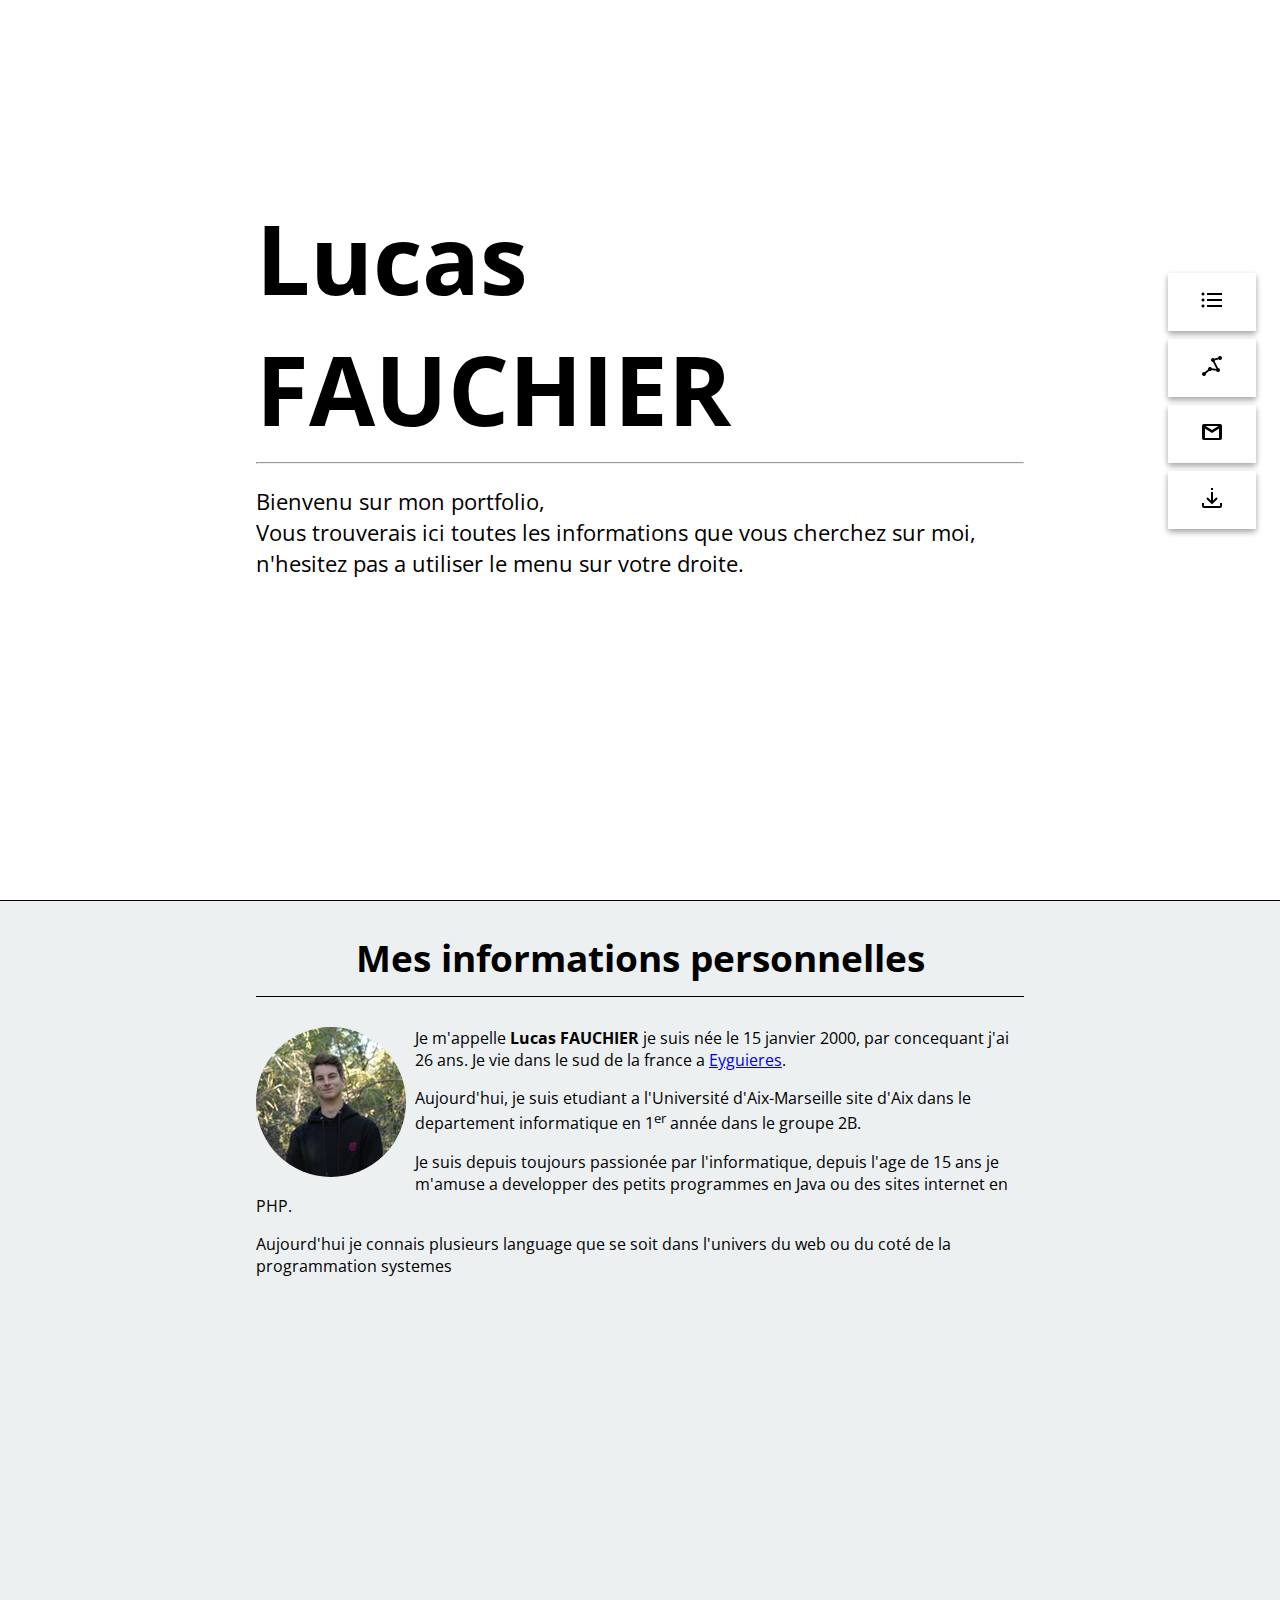
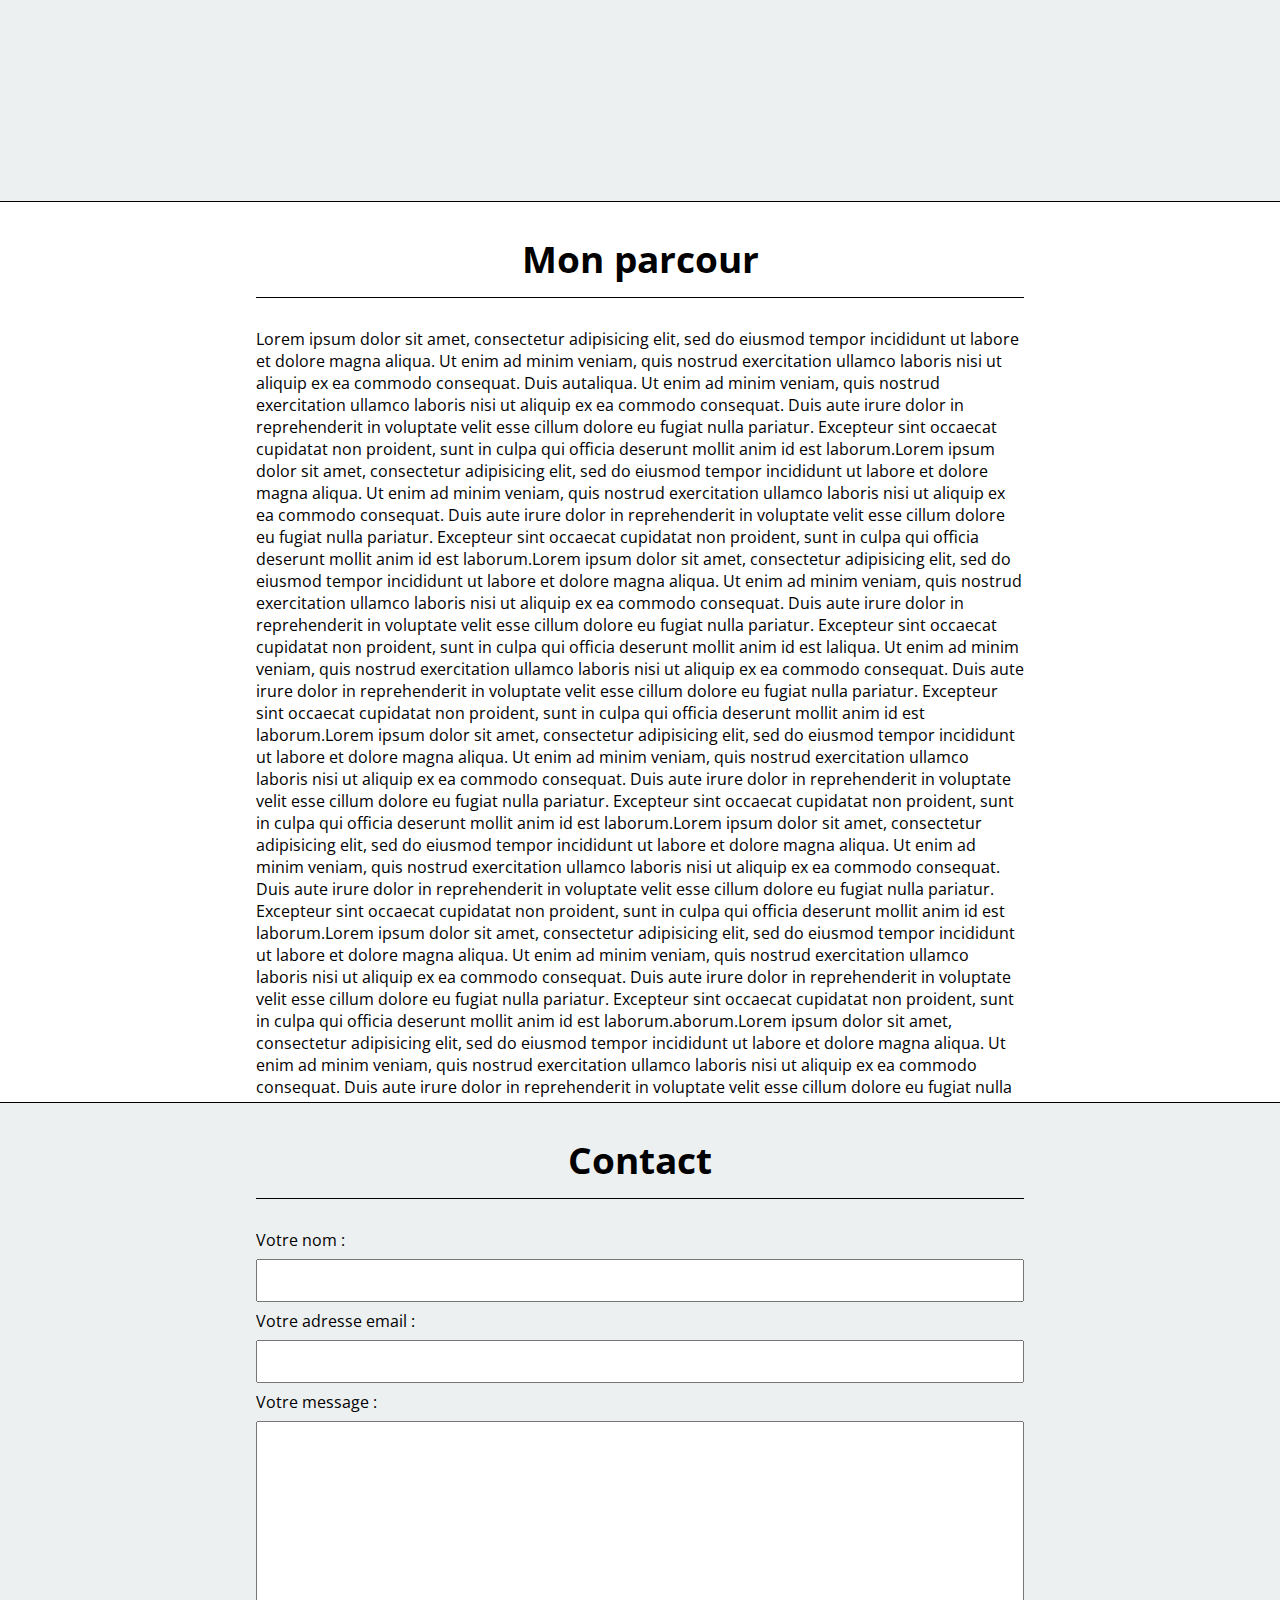
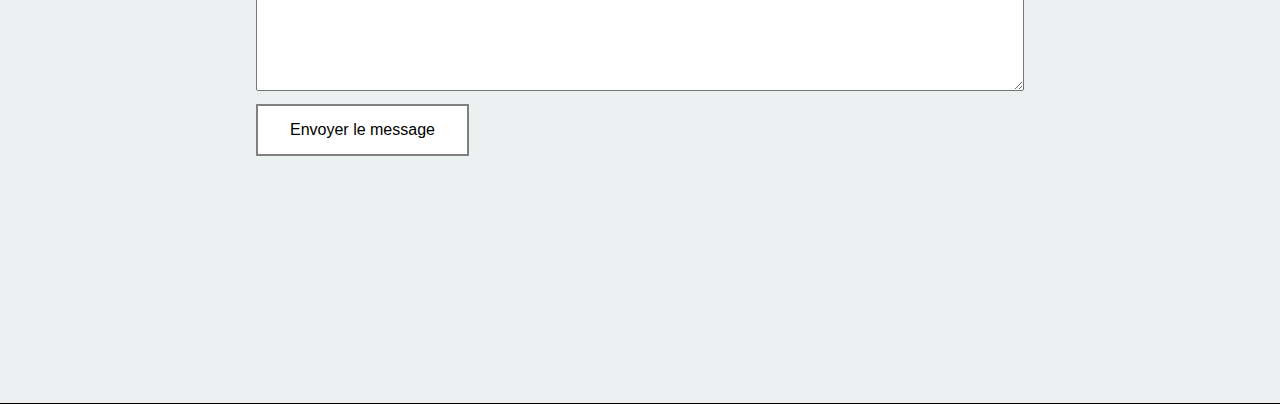
==== index.html @ 8ac286a1 "Upload on github" ====
<!DOCTYPE html>
<html>
<head>
	<meta charset="utf-8">
	<meta name="viewport" content="width=device-width, user-scalable=no">
	<link href="https://fonts.googleapis.com/css?family=Open+Sans" rel="stylesheet">
	<link rel="stylesheet" type="text/css" href="css/main.css">
	<link rel="stylesheet" type="text/css" href="css/responsive.mobile.css">
	<link rel="icon" type="image/png" href="assets/images/moi.jpg"/>
	<title>Lucas FAUCHIER - Portfolio</title>
</head>
<body>
	<nav>
		<ul class="nav-content">
			<li>
				<a href="#info" class="nav-link" title="Mes informations personnelles"><span>Mes informations personnelles <hr></span><img src="assets/images/icon-infos.png"></a>
			</li>
			<li>
				<a href="#parcours" class="nav-link" title="Mon parcour"><span>Mon parcour <hr></span><img src="assets/images/icon-parcour.png"></a>
			</li>
			<li>
				<a href="#contact" class="nav-link" title="Contact"><span>Contact <hr></span><img src="assets/images/icon-contact.png"></a>
			</li>
			<li>
				<a href="telechargement.html" class="nav-link" title="Telechargement"><span>Téléchargement <hr></span><img src="assets/images/icon-telechargement.png"></a>
			</li>
		</ul>
	</nav>
	<section id="home">
		<div class="section-content">
			<h1 class="home-h1">Lucas FAUCHIER</h1>
			<hr>
			<p class="home-info">Bienvenu sur mon portfolio,<br>Vous trouverais ici toutes les informations que vous cherchez sur moi, n'hesitez pas a utiliser le menu sur votre droite.</p>
		</div>
	</section>
	<section id="info" onfocus='sectionFocus("info")'>
		<div class="section-content">
			<h2 class="title_section">Mes informations personnelles</h2>
			<img class="profil" src="assets/images/moi.jpg">
			<span class="info">
				<p>
					Je m'appelle <strong>Lucas FAUCHIER</strong> je suis née le 15 janvier 2000, par concequant j'ai <span id="age"></span> ans. Je vie dans le sud de la france a <a href="https://www.google.fr/maps/place/13430+Eygui%C3%A8res/" target="_blank">Eyguieres</a>.</p>
					<p>Aujourd'hui, je suis etudiant a l'Université d'Aix-Marseille site d'Aix dans le departement informatique en 1<sup>er</sup> année dans le groupe 2B. </p>
					<p>Je suis depuis toujours passionée par l'informatique, depuis l'age de 15 ans je m'amuse a developper des petits programmes en Java ou des sites internet en PHP. </p>
					<p>Aujourd'hui je connais plusieurs language que se soit dans l'univers du web ou du coté de la programmation systemes</p>
				</span>
			</div>
		</section>
		<section id="parcours" onfocus='sectionFocus("parcours")'>
			<div class="section-content">
				<h2 class="title_section">Mon parcour</h2>
				<p class="info">Lorem ipsum dolor sit amet, consectetur adipisicing elit, sed do eiusmod
					tempor incididunt ut labore et dolore magna aliqua. Ut enim ad minim veniam,
					quis nostrud exercitation ullamco laboris nisi ut aliquip ex ea commodo
					consequat. Duis autaliqua. Ut enim ad minim veniam,
					quis nostrud exercitation ullamco laboris nisi ut aliquip ex ea commodo
					consequat. Duis aute irure dolor in reprehenderit in voluptate velit esse
					cillum dolore eu fugiat nulla pariatur. Excepteur sint occaecat cupidatat non
					proident, sunt in culpa qui officia deserunt mollit anim id est laborum.Lorem ipsum dolor sit amet, consectetur adipisicing elit, sed do eiusmod
					tempor incididunt ut labore et dolore magna aliqua. Ut enim ad minim veniam,
					quis nostrud exercitation ullamco laboris nisi ut aliquip ex ea commodo
					consequat. Duis aute irure dolor in reprehenderit in voluptate velit esse
					cillum dolore eu fugiat nulla pariatur. Excepteur sint occaecat cupidatat non
					proident, sunt in culpa qui officia deserunt mollit anim id est laborum.Lorem ipsum dolor sit amet, consectetur adipisicing elit, sed do eiusmod
					tempor incididunt ut labore et dolore magna aliqua. Ut enim ad minim veniam,
					quis nostrud exercitation ullamco laboris nisi ut aliquip ex ea commodo
					consequat. Duis aute irure dolor in reprehenderit in voluptate velit esse
					cillum dolore eu fugiat nulla pariatur. Excepteur sint occaecat cupidatat non
					proident, sunt in culpa qui officia deserunt mollit anim id est laliqua. Ut enim ad minim veniam,
					quis nostrud exercitation ullamco laboris nisi ut aliquip ex ea commodo
					consequat. Duis aute irure dolor in reprehenderit in voluptate velit esse
					cillum dolore eu fugiat nulla pariatur. Excepteur sint occaecat cupidatat non
					proident, sunt in culpa qui officia deserunt mollit anim id est laborum.Lorem ipsum dolor sit amet, consectetur adipisicing elit, sed do eiusmod
					tempor incididunt ut labore et dolore magna aliqua. Ut enim ad minim veniam,
					quis nostrud exercitation ullamco laboris nisi ut aliquip ex ea commodo
					consequat. Duis aute irure dolor in reprehenderit in voluptate velit esse
					cillum dolore eu fugiat nulla pariatur. Excepteur sint occaecat cupidatat non
					proident, sunt in culpa qui officia deserunt mollit anim id est laborum.Lorem ipsum dolor sit amet, consectetur adipisicing elit, sed do eiusmod
					tempor incididunt ut labore et dolore magna aliqua. Ut enim ad minim veniam,
					quis nostrud exercitation ullamco laboris nisi ut aliquip ex ea commodo
					consequat. Duis aute irure dolor in reprehenderit in voluptate velit esse
					cillum dolore eu fugiat nulla pariatur. Excepteur sint occaecat cupidatat non
					proident, sunt in culpa qui officia deserunt mollit anim id est laborum.Lorem ipsum dolor sit amet, consectetur adipisicing elit, sed do eiusmod
					tempor incididunt ut labore et dolore magna aliqua. Ut enim ad minim veniam,
					quis nostrud exercitation ullamco laboris nisi ut aliquip ex ea commodo
					consequat. Duis aute irure dolor in reprehenderit in voluptate velit esse
					cillum dolore eu fugiat nulla pariatur. Excepteur sint occaecat cupidatat non
					proident, sunt in culpa qui officia deserunt mollit anim id est laborum.aborum.Lorem ipsum dolor sit amet, consectetur adipisicing elit, sed do eiusmod
					tempor incididunt ut labore et dolore magna aliqua. Ut enim ad minim veniam,
					quis nostrud exercitation ullamco laboris nisi ut aliquip ex ea commodo
					consequat. Duis aute irure dolor in reprehenderit in voluptate velit esse
					cillum dolore eu fugiat nulla pariatur. Excepteur sint occaecat cupidatat non
					proident, sunt in culpa qui officia deserunt mollit anim id est laborum.e irure dolor in reprehenderit in voluptate velit esse
					cillum dolore eu fugiat nulla pariatur. Excepteur sint occaecat cupidatat non
					proident, sunt in culpa qui officia deserunt mollit anim id est laborum.
					Lorem ipsum dolor sit amet, consectetur adipisicing elit, sed do eiusmod
					tempor incididunt ut labore et dolore magna aliqua. Ut enim ad minim veniam,
					quis nostrud exercitation ullamco laboris nisi ut aliquip ex ea commodo
					consequat. Duis aute irure dolor in reprehenderit in voluptate velit esse
					cillum dolore eu fugiat nulla pariatur. Excepteur sint occaecat cupidatat non
					proident, sunt in culpa qui officia deserunt mollit anim id est laborum.
					Lorem ipsum dolor sit amet, consectetur adipisicing elit, sed do eiusmod
					tempor incididunt ut labore et dolore magna aliqua. Ut enim ad minim veniam,
					quis nostrud exercitation ullamco laboris nisi ut aliquip ex ea commodo
					consequat. Duis aute irure dolor in reprehenderit in voluptate velit esse
					cillum dolore eu fugiat nulla pariatur. Excepteur sint occaecat cupidatat non
					proident, sunt in culpa qui officia deserunt mollit anim id est laborum.
					Lorem ipsum dolor sit amet, consectetur adipisicing elit, sed do eiusmod
					tempor incididunt ut labore et dolore magna aliqua. Ut enim ad minim veniam,
					quis nostrud exercitation ullamco laboris nisi ut aliquip ex ea commodo
					consequat. Duis aute irure dolor in reprehenderit in voluptate velit esse
					cillum dolore eu fugiat nulla pariatur. Excepteur sint occaecat cupidatat non
					proident, sunt in culpa qui officia deserunt mollit anim id est laborum.Lorem ipsum dolor sit amet, consectetur adipisicing elit, sed do eiusmod
					tempor incididunt ut labore et dolore magna aliqua. Ut enim ad minim veniam,
					quis nostrud exercitation ullamco laboris nisi ut aliquip ex ea commodo
					consequat. Duis aute irure dolor in reprehenderit in voluptate velit esse
					cillum dolore eu fugiat nulla pariatur. Excepteur sint occaecat cupidatat non
					proident, sunt in culpa qui officia deserunt mollit anim id est laborum.Lorem ipsum dolor sit amet, consectetur adipisicing elit, sed do eiusmod
					tempor incididunt ut labore et dolore magna aliqua. Ut enim ad minim veniam,
					quis nostrud exercitation ullamco laboris nisi ut aliquip ex ea commodo
					consequat. Duis aute irure dolor in reprehenderit in voluptate velit esse
					cillum dolore eu fugiat nulla pariatur. Excepteur sint occaecat cupidatat non
					proident, sunt in culpa qui officia deserunt mollit anim id est laborum.
				</p>
			</div>
		</section>
		<section id="contact" onfocus='sectionFocus("contact")'>
			<div class="section-content">
				<h2 class="title_section">Contact</h2>
				<p class="info">
					<div id="haveSend" class="haveSend">
						<img src="assets/images/icon-valid.png">
						<span id="result">Message envoyé !</span>
					</div>
					<form method="POST" id="form-contact" class="contact">
						<label>Votre nom : </label>
						<input type="text" name="name" id="nameInput" required="required">
						<label>Votre adresse email : </label>
						<input type="email" name="email" id="emailInput" required="required">
						<label>Votre message : </label>
						<textarea id="messageInput" required="required"></textarea>
						<button id="sendContact" class="btn">Envoyer le message</button>
					</form>
				</p>
			</div>
		</section>
	</body>
	<footer>
		<script type="text/javascript" src="js/main.js"></script>
	</footer>
	</html>
---- css/main.css ----
body {
	padding: 0;
	margin: 0;
	scroll-behavior: smooth;
	font-family: 'Open Sans', sans-serif;
	overflow-y: auto;
	overflow-x: hidden;
}
nav {
	z-index: 1;
	position: fixed;
	display: inline-block;
	right: 0;
	vertical-align: middle;
	top: calc(50vh - 192.844px);
	margin-right: 1.5em;
}
.nav-content {
	display: block;
	list-style-type: none;
	width: 80px;
}

.nav-content > li {
	margin-bottom: 10%;
	float: right;
}
.nav-link {
	text-decoration: none;
	color: black;
	margin-left: 10px;
	padding: 15px 32px;
	text-align: center;
	display: inline-block;
	font-size: 15px;
	background-color: white;
	box-shadow: 0 3px 6px rgba(0,0,0,0.16), 0 3px 6px rgba(0,0,0,0.23);
	transition: box-shadow 0.3s cubic-bezier(.25,.8,.25,1), width 1s linear;
}
.nav-link:hover {
	box-shadow: 0 14px 28px rgba(0,0,0,0.25), 0 10px 10px rgba(0,0,0,0.22);
}
.nav-link > span {
	display: inline-block;
	overflow: hidden;height: 0;
	max-width: 0px;
	opacity: 0;
	transition: opacity 0.3s ease-in-out;
	transition-delay: 0.3s;
}
.nav-link:hover > span {
	display: inline;
	height: auto;
	max-width:100%;
	opacity: 1;
}
.nav-name {
	font-size: 25px;
	display: inline-block;
	text-align: center;
	padding: 15px 32px;
}
.nav-left {
	float: left;
}
.nav-right {
	float: right;
}
.content {
	display: inline-block;
	margin-left: 20%;
	margin-right: 20%;
	overflow: auto;
}
section {
	position: relative;
	top: 0;
	display: block;
	height: 100vh;
	border-bottom: 1px black solid;
	overflow: auto;
}
section:nth-child(odd){
	background-color: #ecf0f1;
}
.profil {
	border-radius: 50%;
	float: left;
	margin-right: 9px;
}

.section-content {
	display: inline-block;
	margin-left: 20%;
	margin-right: 20%;
	overflow: auto;
}
.section-separator {
	margin-top: 2%;
}
.home-h1 {
	margin-block-end: 0;
	margin-top: 2em;
	font-size: 6em;
}
.home-info {
	font-size: 1.4em;
}

.haveSend {
	display: none;
	text-align: center;
	margin-top: 10%;
	width: 100vh;
}
.haveSend > span{
	display: block;
}
.contact {
	display: inline;
}
.contact > input {
	width: 100%;
	padding: 12px 20px;
	margin: 8px 0;
	box-sizing: border-box;
}

.contact > textarea {
	width: 100%;
	padding: 12px 20px;
	margin: 8px 0;
	box-sizing: border-box;
	height: 270px;
}
.btn {
	background-color: white;
	color: black;
	border: 2px solid grey; /* Green */
	padding: 15px 32px;
	text-align: center;
	text-decoration: none;
	display: inline-block;
	font-size: 16px;
	cursor: pointer;
	transition-duration: 0.4s;
}
.btn:hover {
	background-color: grey; /* Green */
	color: white;
}

.title_section {
	text-align: center;
	font-size: 37px;
	padding-bottom: 13px;
	border-bottom: 1px solid black;
}
---- css/responsive.mobile.css ----
@media screen and (max-width: 768px) {
	nav {
		position: fixed;
		bottom: 0;
		background-color: red;
		left: 0vh;
		right: 0vh;
		margin: 0;
		padding: 0;
		top: auto;
		height: auto;
		border-top: 1.5px black solid;
	}
	.nav-content {
		width: 100%;
		display: flex;
		padding: 0;
		margin : 0;
	}
	.nav-content > li {
		flex-grow: 1;
		height: 0;
		width: 33%;
	}
	.nav-content > li > a {
		width: 75%;
		padding: 24.5px 32px; 
	}
	.nav-link {
		margin-bottom: 0px;
		margin-left: 0px;
	}
	.nav-link:hover > span {
		display: none;
	}
	.section-content {
		display: inline-block;
		margin-left: 6%;
		margin-right: 6%;
		overflow: auto;
	}
}

@media screen and (max-width: 450px){
	nav {
		display: none;
	}
	.section-content {
		display: inline-block;
		margin-left: 2%;
		margin-right: 2%;
		overflow: auto;
	}

	body {
		font-size: 2em;
	}
}
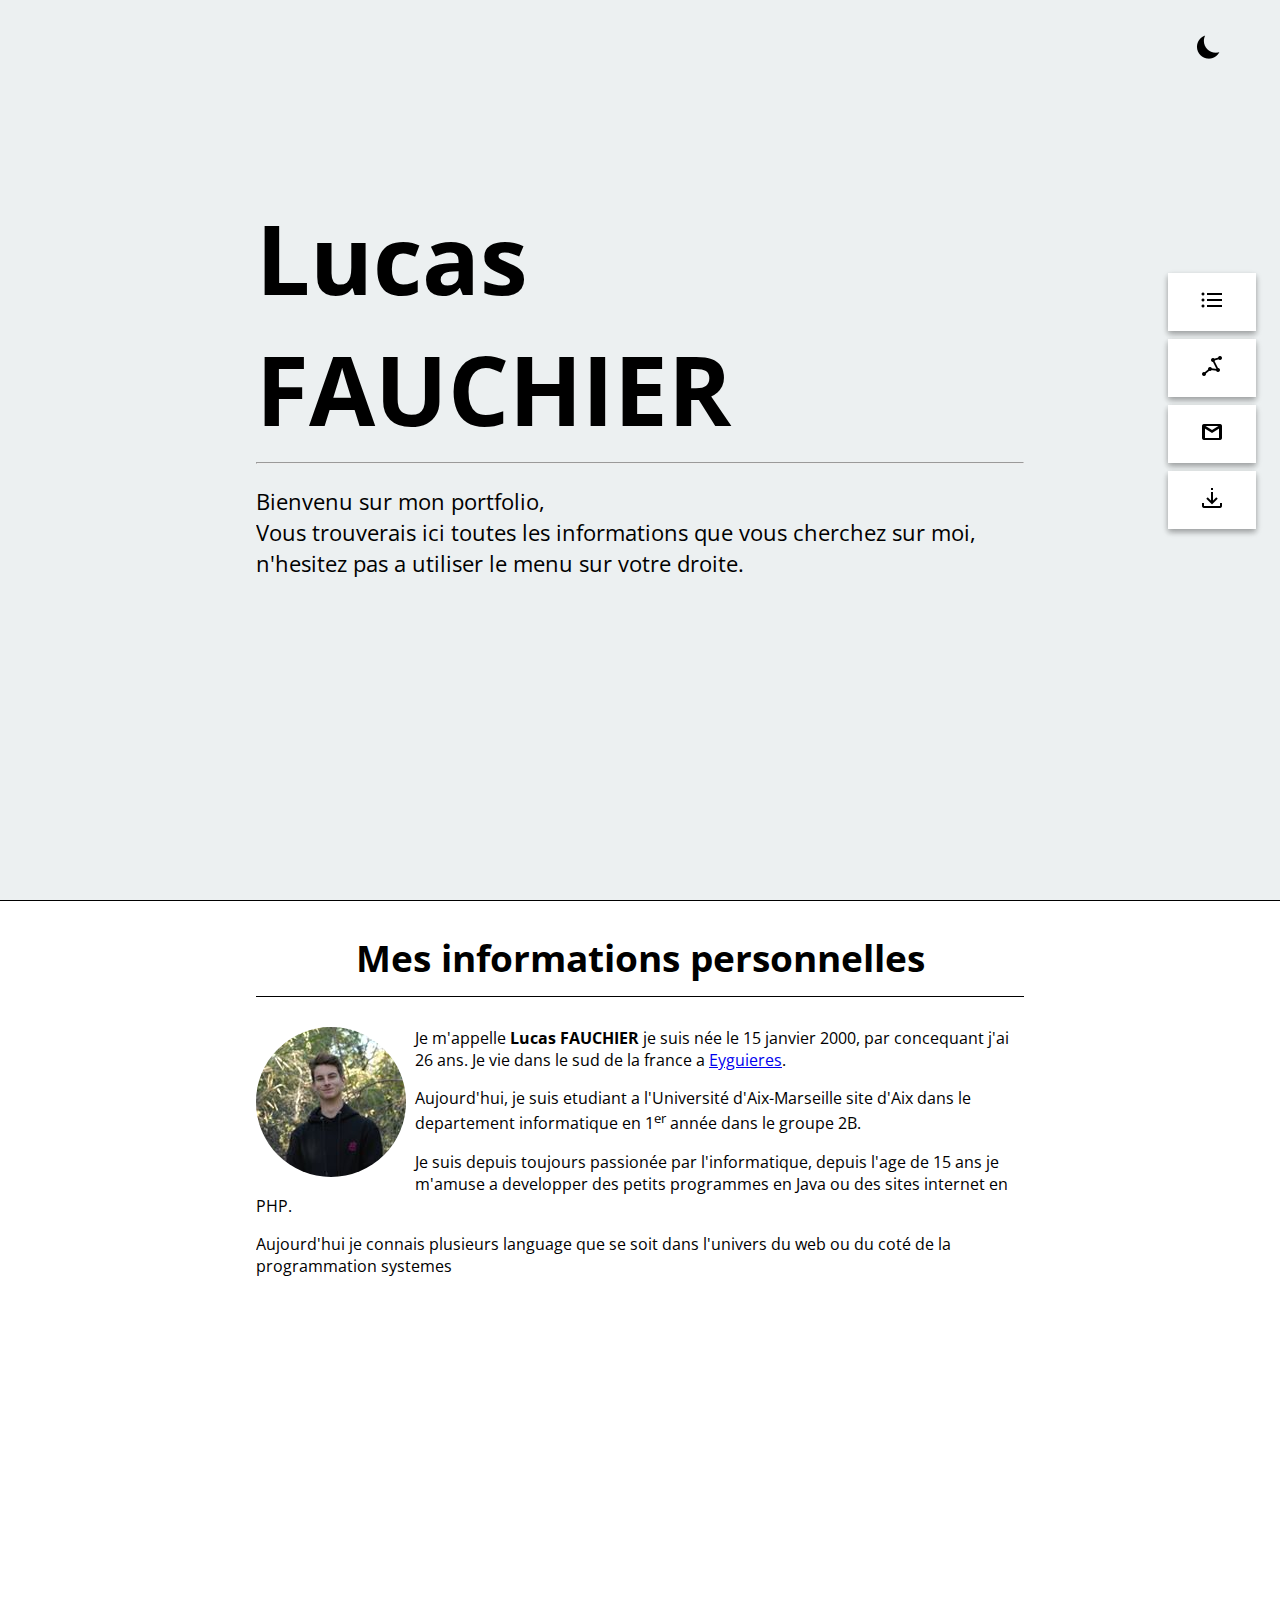
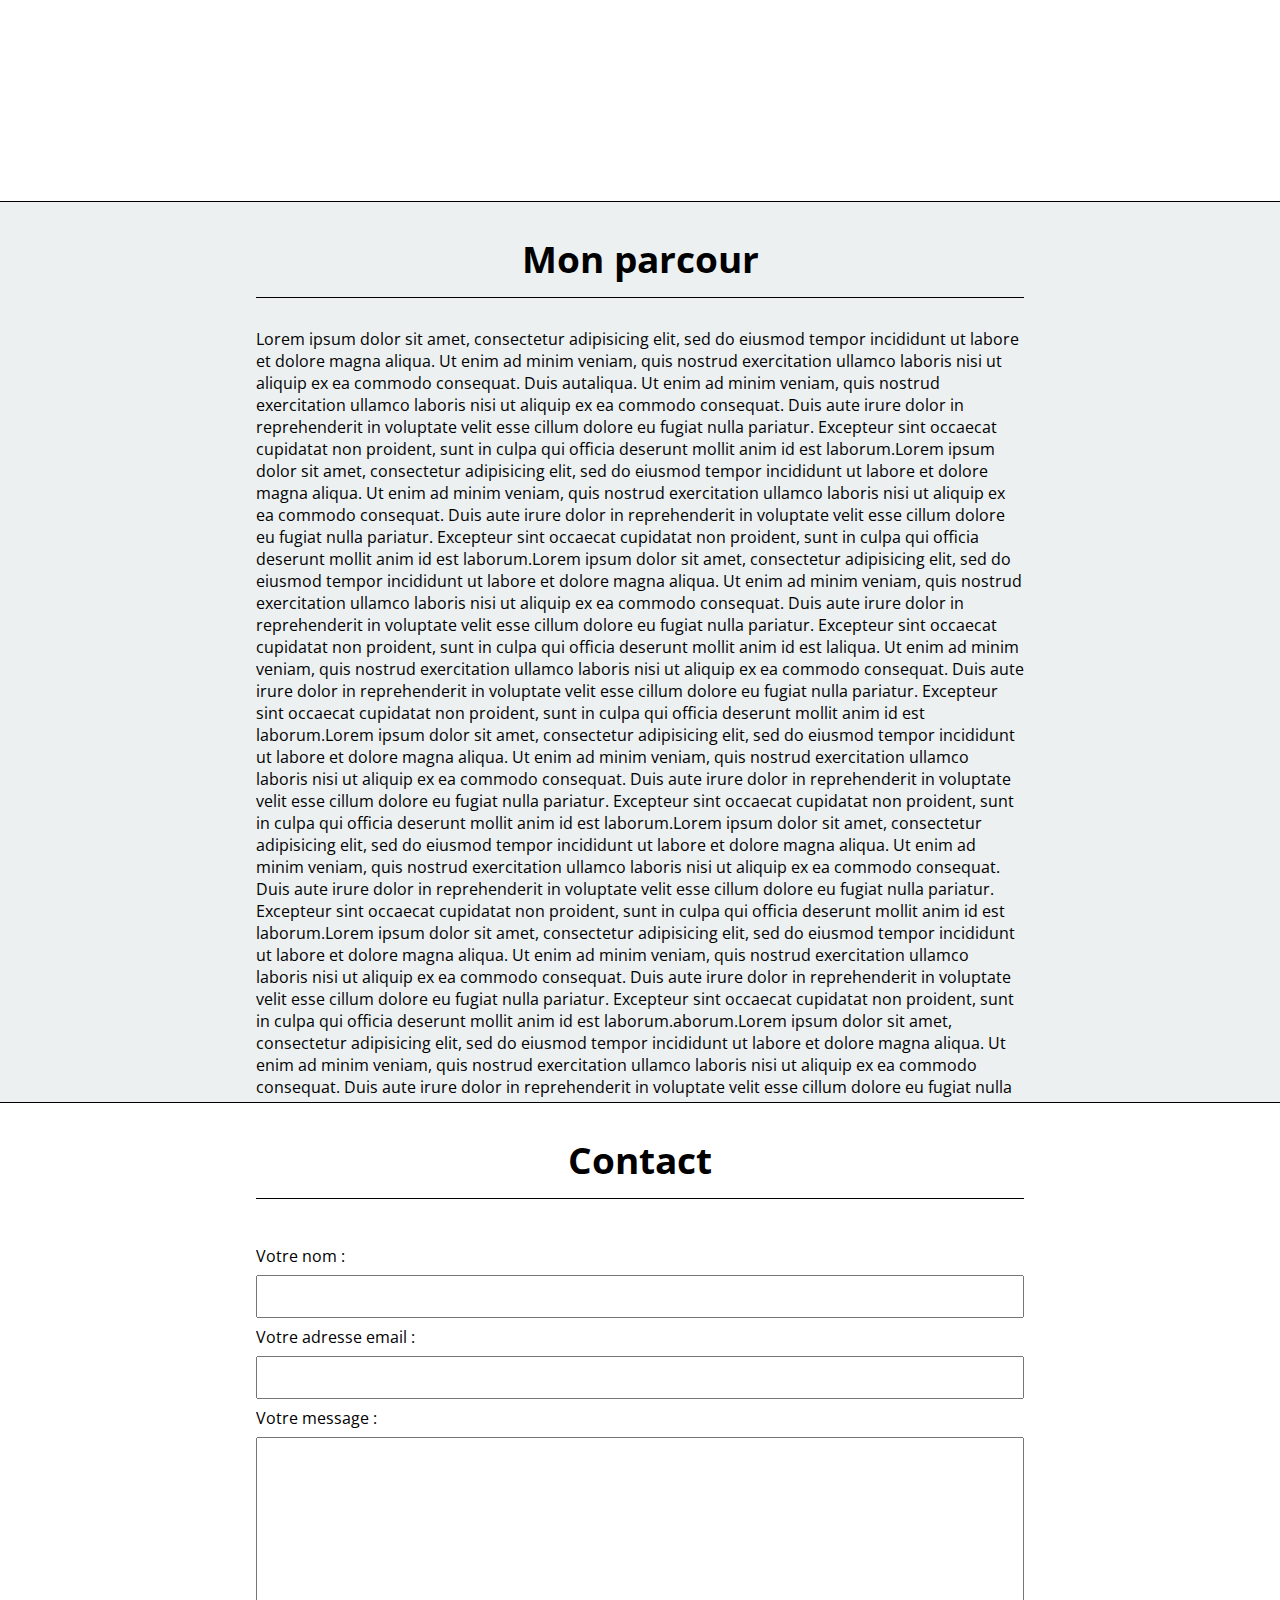
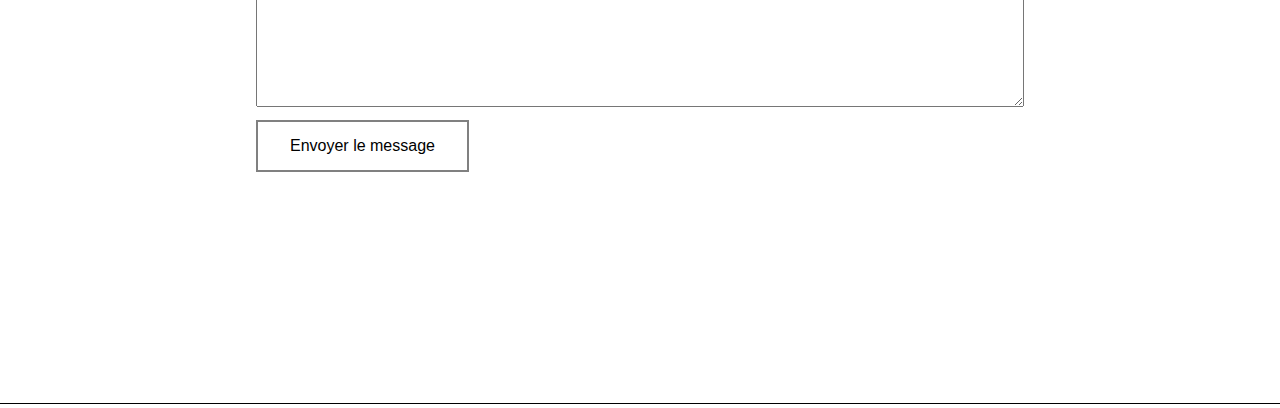
==== commit 7d1e67d8: "Add night mode" ====
--- a/index.html
+++ b/index.html
@@ -4,7 +4,7 @@
 	<meta charset="utf-8">
 	<meta name="viewport" content="width=device-width, user-scalable=no">
 	<link href="https://fonts.googleapis.com/css?family=Open+Sans" rel="stylesheet">
-	<link rel="stylesheet" type="text/css" href="css/main.css">
+	<link rel="stylesheet" id="css" type="text/css" href="css/main.css">
 	<link rel="stylesheet" type="text/css" href="css/responsive.mobile.css">
 	<link rel="icon" type="image/png" href="assets/images/moi.jpg"/>
 	<title>Lucas FAUCHIER - Portfolio</title>
@@ -26,6 +26,7 @@
 			</li>
 		</ul>
 	</nav>
+	<img src="assets/images/icon-moon.png" id="night" title="Mode nuit" alt="">
 	<section id="home">
 		<div class="section-content">
 			<h1 class="home-h1">Lucas FAUCHIER</h1>
@@ -146,6 +147,7 @@
 		</section>
 	</body>
 	<footer>
+		<script type="text/javascript" src="js/night.js"></script>
 		<script type="text/javascript" src="js/main.js"></script>
 	</footer>
 	</html>--- a/css/main.css
+++ b/css/main.css
@@ -3,7 +3,7 @@
 	margin: 0;
 	scroll-behavior: smooth;
 	font-family: 'Open Sans', sans-serif;
-	overflow-y: auto;
+	overflow-y: hidden;
 	overflow-x: hidden;
 }
 nav {
@@ -70,7 +70,6 @@
 	display: inline-block;
 	margin-left: 20%;
 	margin-right: 20%;
-	overflow: auto;
 }
 section {
 	position: relative;
@@ -78,7 +77,6 @@
 	display: block;
 	height: 100vh;
 	border-bottom: 1px black solid;
-	overflow: auto;
 }
 section:nth-child(odd){
 	background-color: #ecf0f1;
@@ -88,12 +86,12 @@
 	float: left;
 	margin-right: 9px;
 }
-
 .section-content {
 	display: inline-block;
 	margin-left: 20%;
 	margin-right: 20%;
 	overflow: auto;
+	height: 100vh;
 }
 .section-separator {
 	margin-top: 2%;
@@ -149,12 +147,24 @@
 	background-color: grey; /* Green */
 	color: white;
 }
-
 .title_section {
 	text-align: center;
 	font-size: 37px;
 	padding-bottom: 13px;
 	border-bottom: 1px solid black;
 }
+.info {
+	overflow: auto;
+	/* height: calc(100vh - 50.4px); */
+}
+#night {
+	position: fixed;
+	top: 0;
+	right: 0;
+	margin-top: 2em;
+	margin-right: 3.5em;
+	z-index: 1;
+	cursor: pointer;
+}
 
 
--- a/css/responsive.mobile.css
+++ b/css/responsive.mobile.css
@@ -10,6 +10,9 @@
 		top: auto;
 		height: auto;
 		border-top: 1.5px black solid;
+	}
+	body {
+		overflow: auto;
 	}
 	.nav-content {
 		width: 100%;
@@ -41,7 +44,7 @@
 	}
 }
 
-@media screen and (max-width: 450px){
+@media screen and (max-width: 470px){
 	nav {
 		display: none;
 	}
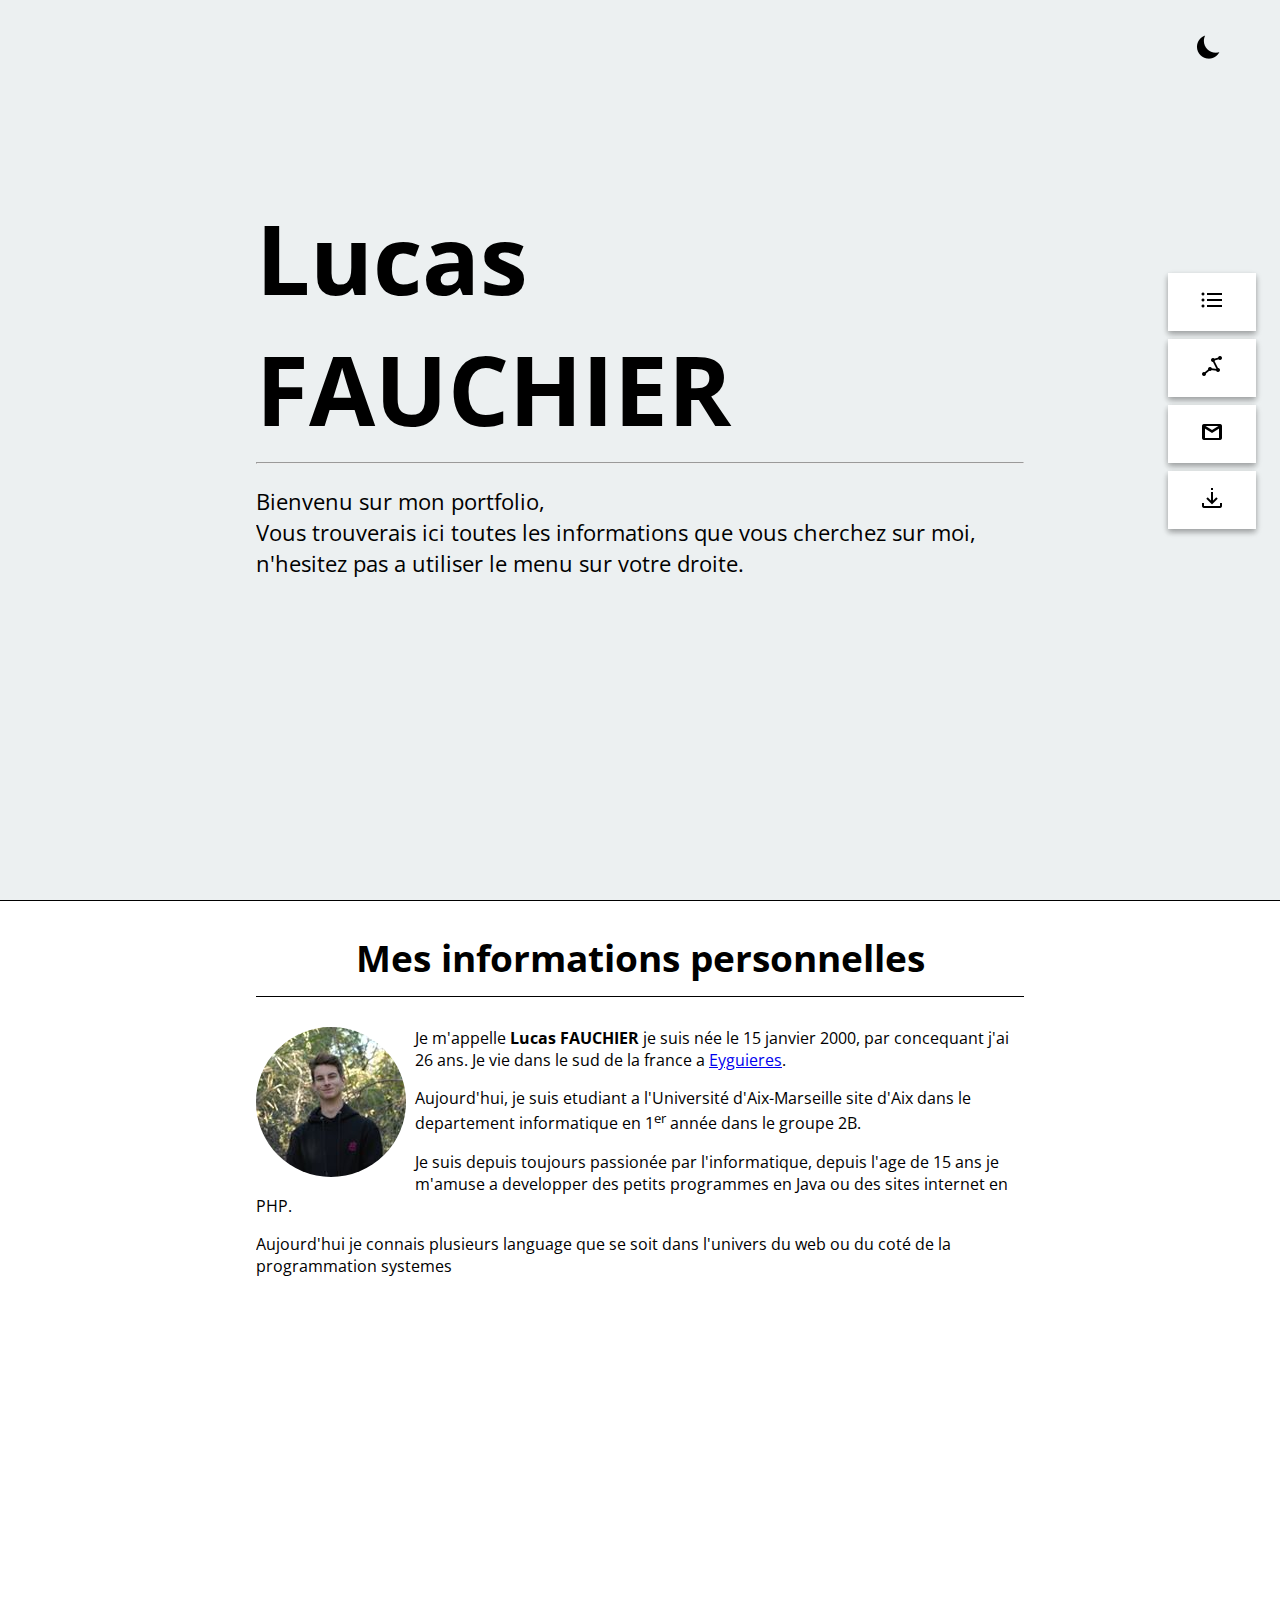
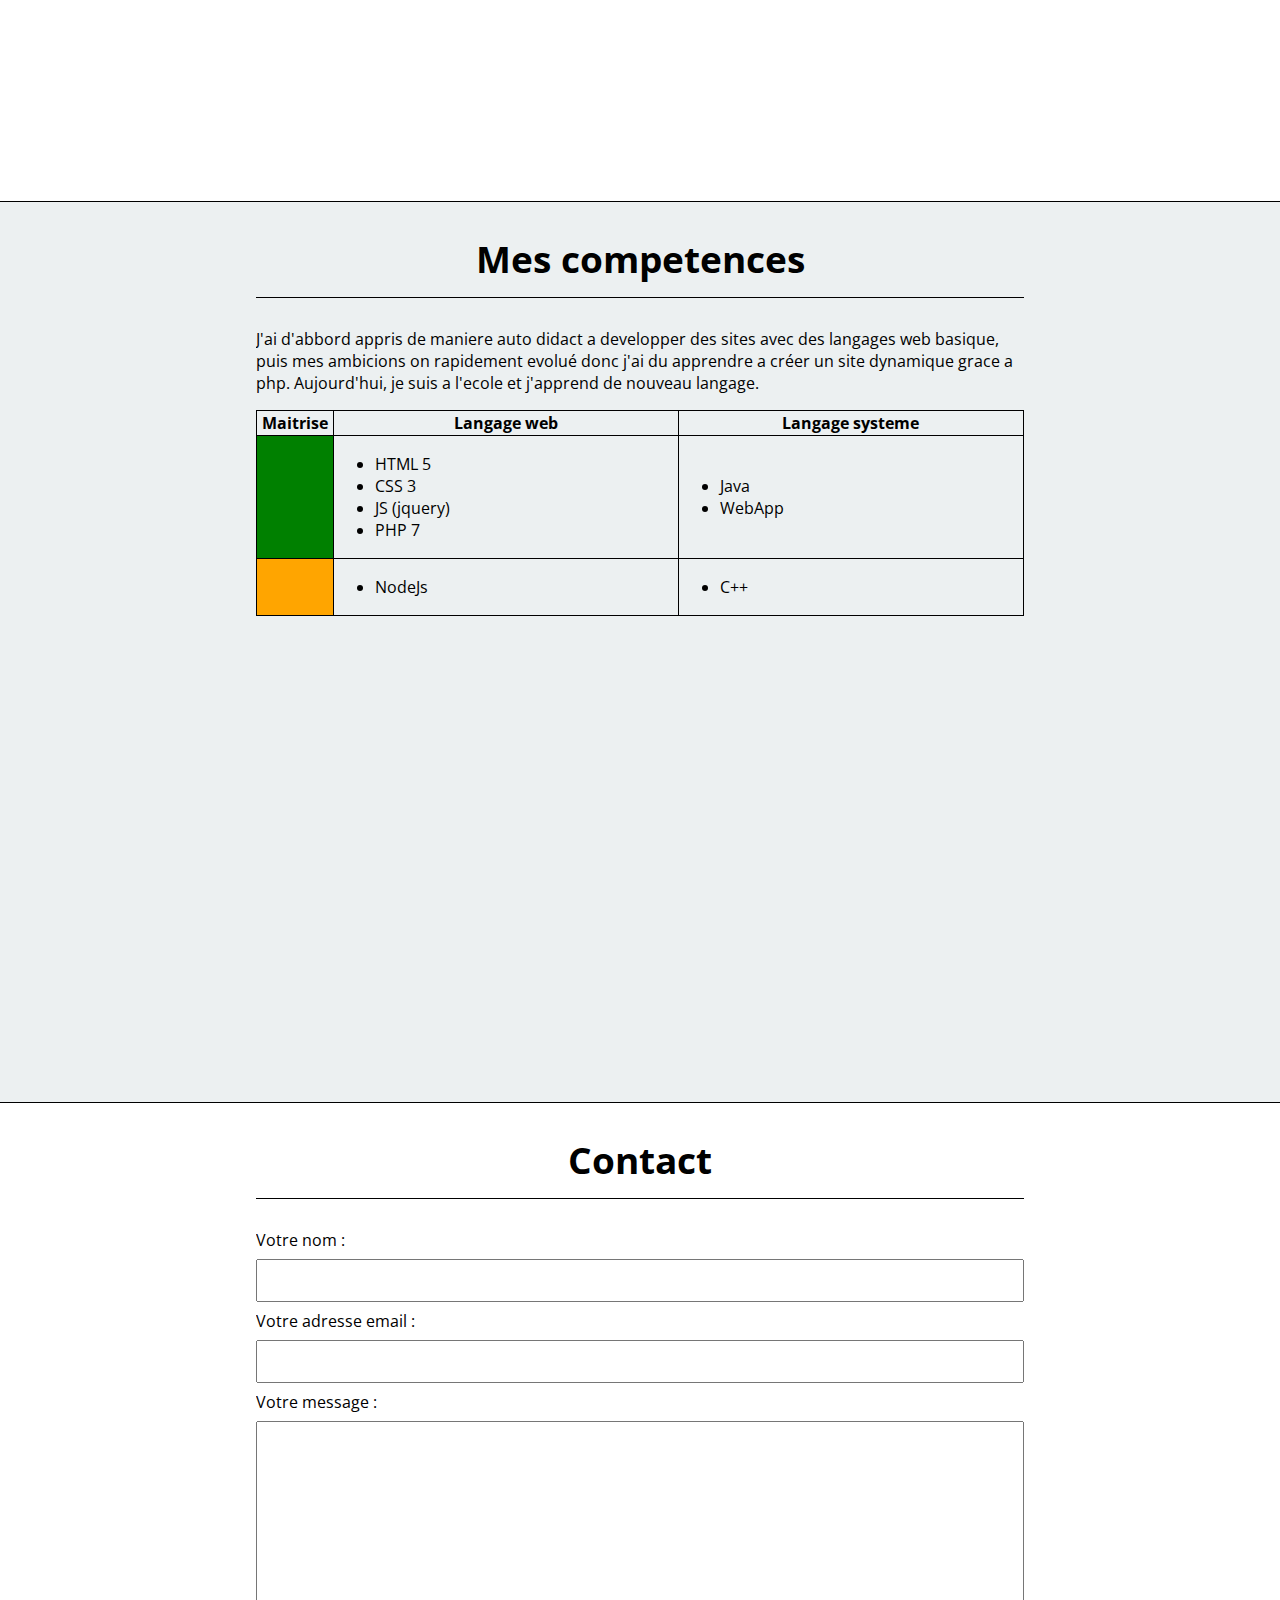
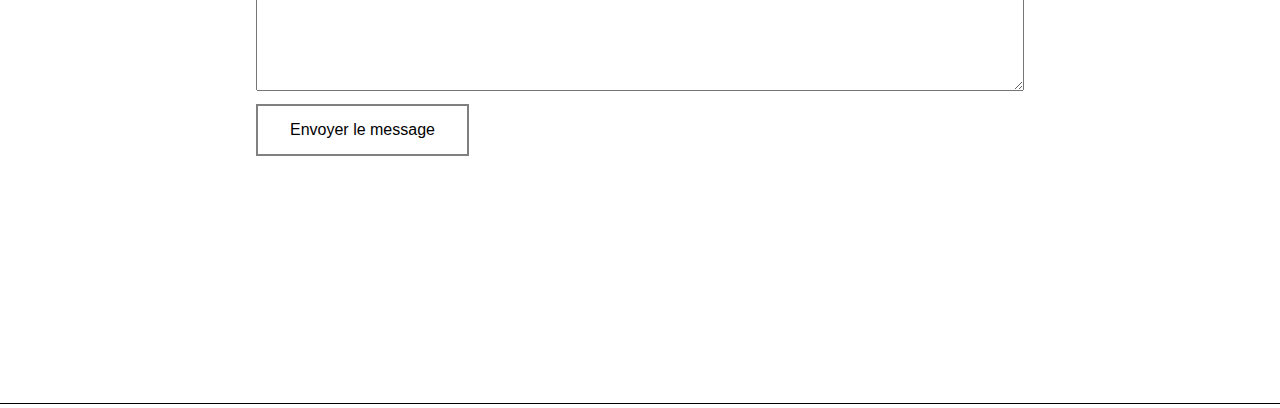
==== commit 0d9f8c20: "add new content" ====
--- a/index.html
+++ b/index.html
@@ -16,7 +16,7 @@
 				<a href="#info" class="nav-link" title="Mes informations personnelles"><span>Mes informations personnelles <hr></span><img src="assets/images/icon-infos.png"></a>
 			</li>
 			<li>
-				<a href="#parcours" class="nav-link" title="Mon parcour"><span>Mon parcour <hr></span><img src="assets/images/icon-parcour.png"></a>
+				<a href="#competences" class="nav-link" title="Mes competences"><span>Mes competences <hr></span><img src="assets/images/icon-parcour.png"></a>
 			</li>
 			<li>
 				<a href="#contact" class="nav-link" title="Contact"><span>Contact <hr></span><img src="assets/images/icon-contact.png"></a>
@@ -34,7 +34,7 @@
 			<p class="home-info">Bienvenu sur mon portfolio,<br>Vous trouverais ici toutes les informations que vous cherchez sur moi, n'hesitez pas a utiliser le menu sur votre droite.</p>
 		</div>
 	</section>
-	<section id="info" onfocus='sectionFocus("info")'>
+	<section id="info">
 		<div class="section-content">
 			<h2 class="title_section">Mes informations personnelles</h2>
 			<img class="profil" src="assets/images/moi.jpg">
@@ -47,85 +47,54 @@
 				</span>
 			</div>
 		</section>
-		<section id="parcours" onfocus='sectionFocus("parcours")'>
+		<section id="competences">
 			<div class="section-content">
-				<h2 class="title_section">Mon parcour</h2>
-				<p class="info">Lorem ipsum dolor sit amet, consectetur adipisicing elit, sed do eiusmod
-					tempor incididunt ut labore et dolore magna aliqua. Ut enim ad minim veniam,
-					quis nostrud exercitation ullamco laboris nisi ut aliquip ex ea commodo
-					consequat. Duis autaliqua. Ut enim ad minim veniam,
-					quis nostrud exercitation ullamco laboris nisi ut aliquip ex ea commodo
-					consequat. Duis aute irure dolor in reprehenderit in voluptate velit esse
-					cillum dolore eu fugiat nulla pariatur. Excepteur sint occaecat cupidatat non
-					proident, sunt in culpa qui officia deserunt mollit anim id est laborum.Lorem ipsum dolor sit amet, consectetur adipisicing elit, sed do eiusmod
-					tempor incididunt ut labore et dolore magna aliqua. Ut enim ad minim veniam,
-					quis nostrud exercitation ullamco laboris nisi ut aliquip ex ea commodo
-					consequat. Duis aute irure dolor in reprehenderit in voluptate velit esse
-					cillum dolore eu fugiat nulla pariatur. Excepteur sint occaecat cupidatat non
-					proident, sunt in culpa qui officia deserunt mollit anim id est laborum.Lorem ipsum dolor sit amet, consectetur adipisicing elit, sed do eiusmod
-					tempor incididunt ut labore et dolore magna aliqua. Ut enim ad minim veniam,
-					quis nostrud exercitation ullamco laboris nisi ut aliquip ex ea commodo
-					consequat. Duis aute irure dolor in reprehenderit in voluptate velit esse
-					cillum dolore eu fugiat nulla pariatur. Excepteur sint occaecat cupidatat non
-					proident, sunt in culpa qui officia deserunt mollit anim id est laliqua. Ut enim ad minim veniam,
-					quis nostrud exercitation ullamco laboris nisi ut aliquip ex ea commodo
-					consequat. Duis aute irure dolor in reprehenderit in voluptate velit esse
-					cillum dolore eu fugiat nulla pariatur. Excepteur sint occaecat cupidatat non
-					proident, sunt in culpa qui officia deserunt mollit anim id est laborum.Lorem ipsum dolor sit amet, consectetur adipisicing elit, sed do eiusmod
-					tempor incididunt ut labore et dolore magna aliqua. Ut enim ad minim veniam,
-					quis nostrud exercitation ullamco laboris nisi ut aliquip ex ea commodo
-					consequat. Duis aute irure dolor in reprehenderit in voluptate velit esse
-					cillum dolore eu fugiat nulla pariatur. Excepteur sint occaecat cupidatat non
-					proident, sunt in culpa qui officia deserunt mollit anim id est laborum.Lorem ipsum dolor sit amet, consectetur adipisicing elit, sed do eiusmod
-					tempor incididunt ut labore et dolore magna aliqua. Ut enim ad minim veniam,
-					quis nostrud exercitation ullamco laboris nisi ut aliquip ex ea commodo
-					consequat. Duis aute irure dolor in reprehenderit in voluptate velit esse
-					cillum dolore eu fugiat nulla pariatur. Excepteur sint occaecat cupidatat non
-					proident, sunt in culpa qui officia deserunt mollit anim id est laborum.Lorem ipsum dolor sit amet, consectetur adipisicing elit, sed do eiusmod
-					tempor incididunt ut labore et dolore magna aliqua. Ut enim ad minim veniam,
-					quis nostrud exercitation ullamco laboris nisi ut aliquip ex ea commodo
-					consequat. Duis aute irure dolor in reprehenderit in voluptate velit esse
-					cillum dolore eu fugiat nulla pariatur. Excepteur sint occaecat cupidatat non
-					proident, sunt in culpa qui officia deserunt mollit anim id est laborum.aborum.Lorem ipsum dolor sit amet, consectetur adipisicing elit, sed do eiusmod
-					tempor incididunt ut labore et dolore magna aliqua. Ut enim ad minim veniam,
-					quis nostrud exercitation ullamco laboris nisi ut aliquip ex ea commodo
-					consequat. Duis aute irure dolor in reprehenderit in voluptate velit esse
-					cillum dolore eu fugiat nulla pariatur. Excepteur sint occaecat cupidatat non
-					proident, sunt in culpa qui officia deserunt mollit anim id est laborum.e irure dolor in reprehenderit in voluptate velit esse
-					cillum dolore eu fugiat nulla pariatur. Excepteur sint occaecat cupidatat non
-					proident, sunt in culpa qui officia deserunt mollit anim id est laborum.
-					Lorem ipsum dolor sit amet, consectetur adipisicing elit, sed do eiusmod
-					tempor incididunt ut labore et dolore magna aliqua. Ut enim ad minim veniam,
-					quis nostrud exercitation ullamco laboris nisi ut aliquip ex ea commodo
-					consequat. Duis aute irure dolor in reprehenderit in voluptate velit esse
-					cillum dolore eu fugiat nulla pariatur. Excepteur sint occaecat cupidatat non
-					proident, sunt in culpa qui officia deserunt mollit anim id est laborum.
-					Lorem ipsum dolor sit amet, consectetur adipisicing elit, sed do eiusmod
-					tempor incididunt ut labore et dolore magna aliqua. Ut enim ad minim veniam,
-					quis nostrud exercitation ullamco laboris nisi ut aliquip ex ea commodo
-					consequat. Duis aute irure dolor in reprehenderit in voluptate velit esse
-					cillum dolore eu fugiat nulla pariatur. Excepteur sint occaecat cupidatat non
-					proident, sunt in culpa qui officia deserunt mollit anim id est laborum.
-					Lorem ipsum dolor sit amet, consectetur adipisicing elit, sed do eiusmod
-					tempor incididunt ut labore et dolore magna aliqua. Ut enim ad minim veniam,
-					quis nostrud exercitation ullamco laboris nisi ut aliquip ex ea commodo
-					consequat. Duis aute irure dolor in reprehenderit in voluptate velit esse
-					cillum dolore eu fugiat nulla pariatur. Excepteur sint occaecat cupidatat non
-					proident, sunt in culpa qui officia deserunt mollit anim id est laborum.Lorem ipsum dolor sit amet, consectetur adipisicing elit, sed do eiusmod
-					tempor incididunt ut labore et dolore magna aliqua. Ut enim ad minim veniam,
-					quis nostrud exercitation ullamco laboris nisi ut aliquip ex ea commodo
-					consequat. Duis aute irure dolor in reprehenderit in voluptate velit esse
-					cillum dolore eu fugiat nulla pariatur. Excepteur sint occaecat cupidatat non
-					proident, sunt in culpa qui officia deserunt mollit anim id est laborum.Lorem ipsum dolor sit amet, consectetur adipisicing elit, sed do eiusmod
-					tempor incididunt ut labore et dolore magna aliqua. Ut enim ad minim veniam,
-					quis nostrud exercitation ullamco laboris nisi ut aliquip ex ea commodo
-					consequat. Duis aute irure dolor in reprehenderit in voluptate velit esse
-					cillum dolore eu fugiat nulla pariatur. Excepteur sint occaecat cupidatat non
-					proident, sunt in culpa qui officia deserunt mollit anim id est laborum.
+				<h2 class="title_section">Mes competences</h2>
+				<p class="info">
+				J'ai d'abbord appris de maniere auto didact a developper des sites avec des langages web basique, puis mes ambicions on rapidement evolué
+				donc j'ai du apprendre a créer un site dynamique grace a php. Aujourd'hui, je suis a l'ecole et j'apprend de nouveau langage.
+				</p>
+					<table>
+						<tr>
+							<th class="table-content-maitrise">Maitrise</th>
+							<th class="table-content-web">Langage web</th>
+							<th class="table-content-system">Langage systeme</th>
+						</tr>
+						<tr>
+							<td class="table-content-maitrise" style="background-color : green;"></td>
+							<td class="table-content-web">
+								<ul>
+									<li>HTML 5</li>
+									<li>CSS 3</li>
+									<li>JS (jquery)</li>
+									<li>PHP 7</li>
+								</ul>
+							</td>
+							<td class="table-content-system">
+								<ul>
+									<li>Java</li>
+									<li>WebApp</li>
+								</ul>
+							</td>
+						</tr>
+						<tr>
+							<td class="table-content-maitrise" style="background-color:orange;"></td>
+							<td class="table-content-web">
+								<ul>
+									<li>NodeJs</li>
+								</ul>	
+							</td>
+							<td class="table-content-system">
+								<ul>
+									<li>C++</li>
+								</ul>
+							</td>
+						</tr>
+					</table>
 				</p>
 			</div>
 		</section>
-		<section id="contact" onfocus='sectionFocus("contact")'>
+		<section id="contact">
 			<div class="section-content">
 				<h2 class="title_section">Contact</h2>
 				<p class="info">
--- a/css/main.css
+++ b/css/main.css
@@ -92,6 +92,7 @@
 	margin-right: 20%;
 	overflow: auto;
 	height: 100vh;
+	width: 60%;
 }
 .section-separator {
 	margin-top: 2%;
@@ -144,7 +145,7 @@
 	transition-duration: 0.4s;
 }
 .btn:hover {
-	background-color: grey; /* Green */
+	background-color: grey;
 	color: white;
 }
 .title_section {
@@ -154,8 +155,6 @@
 	border-bottom: 1px solid black;
 }
 .info {
-	overflow: auto;
-	/* height: calc(100vh - 50.4px); */
 }
 #night {
 	position: fixed;
@@ -166,5 +165,22 @@
 	z-index: 1;
 	cursor: pointer;
 }
-
-
+::-webkit-scrollbar {
+	width: 0px;
+}
+table {
+	border-collapse: collapse;
+	width: 100%;
+}
+td, th {
+	border: 1px solid black;
+}
+.table-content-maitrise {
+	width: 10%;
+}
+.table-content-web {
+	width: 45%;
+}
+.table-content-system {
+	width: 45%;
+}--- a/css/responsive.mobile.css
+++ b/css/responsive.mobile.css
@@ -12,13 +12,15 @@
 		border-top: 1.5px black solid;
 	}
 	body {
-		overflow: auto;
+		overflow: hidden;
+		font-size: 69%;
 	}
 	.nav-content {
 		width: 100%;
 		display: flex;
 		padding: 0;
 		margin : 0;
+
 	}
 	.nav-content > li {
 		flex-grow: 1;
@@ -41,6 +43,7 @@
 		margin-left: 6%;
 		margin-right: 6%;
 		overflow: auto;
+		width: 88%;
 	}
 }
 
@@ -53,9 +56,13 @@
 		margin-left: 2%;
 		margin-right: 2%;
 		overflow: auto;
+		width: 96%;
 	}
-
 	body {
-		font-size: 2em;
+		font-size: 69%;
+		overflow: auto;
+	}
+	#night {
+		display: none;
 	}
 }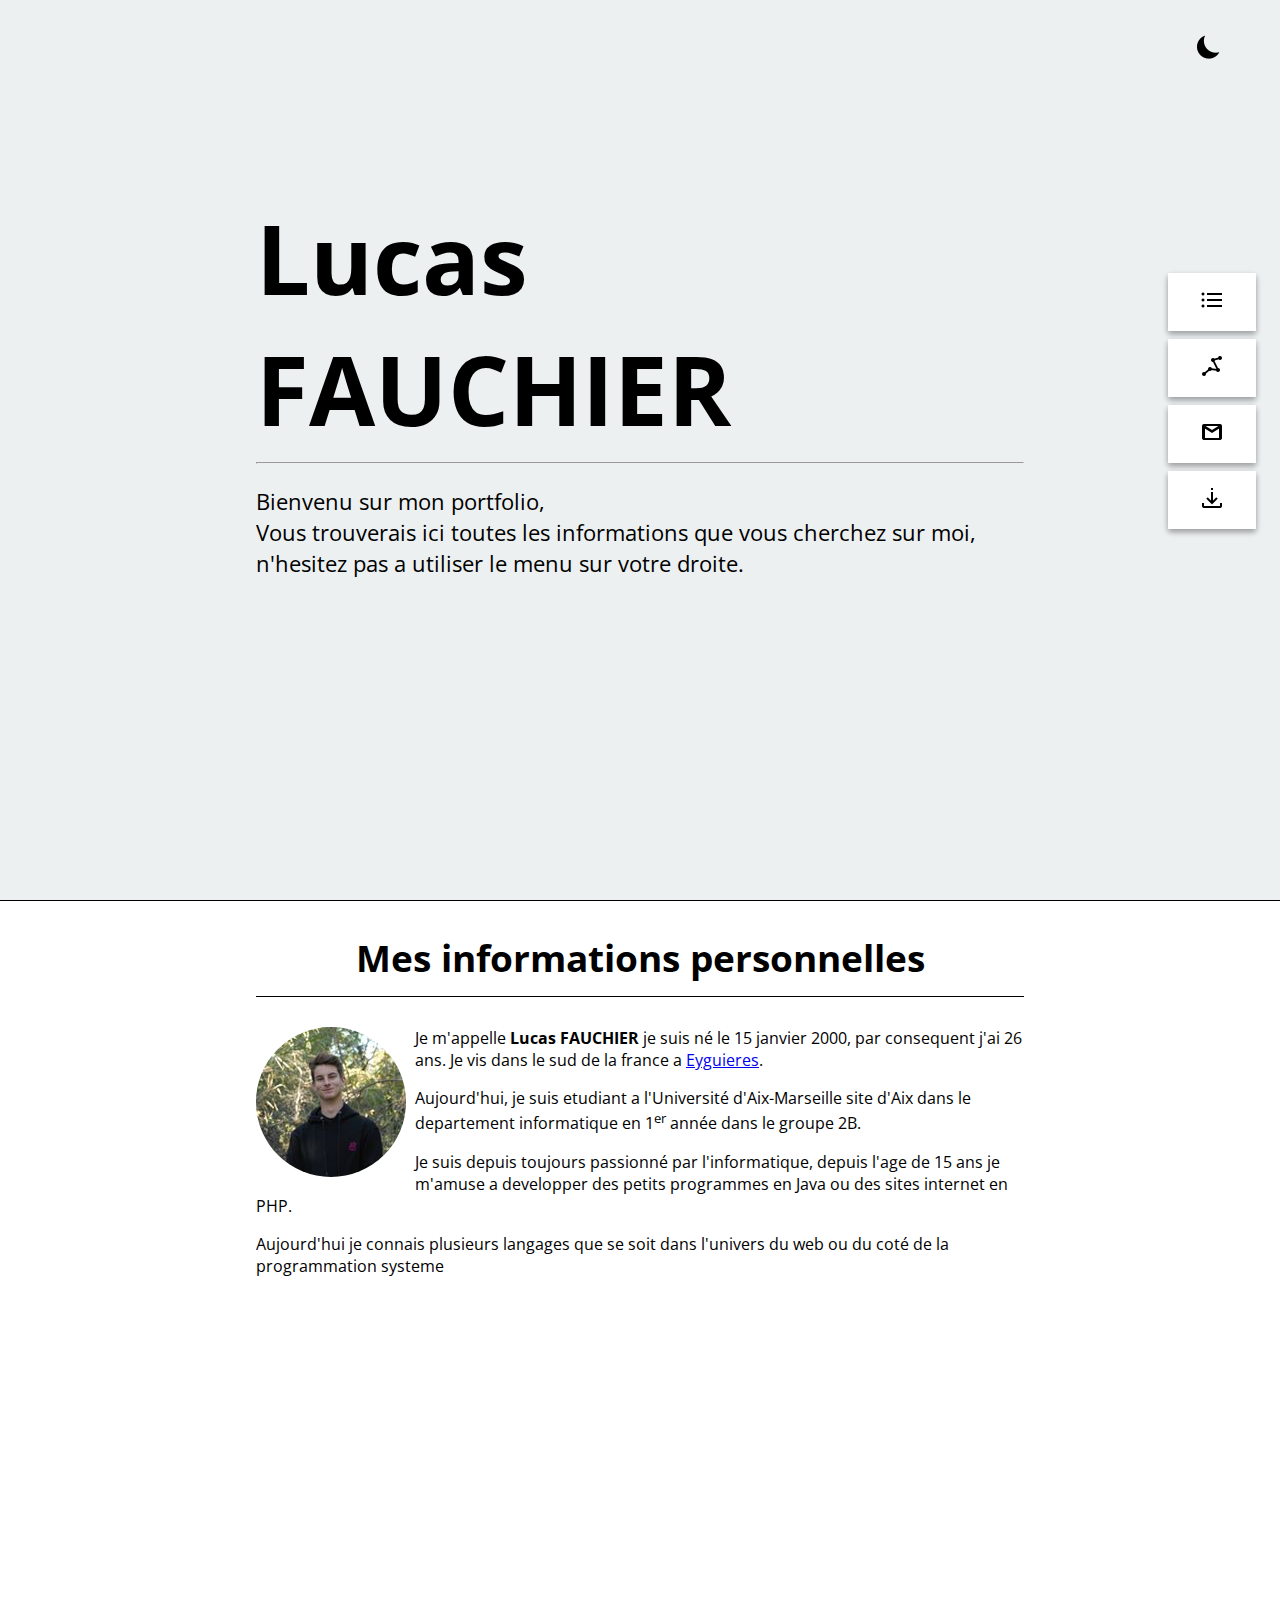
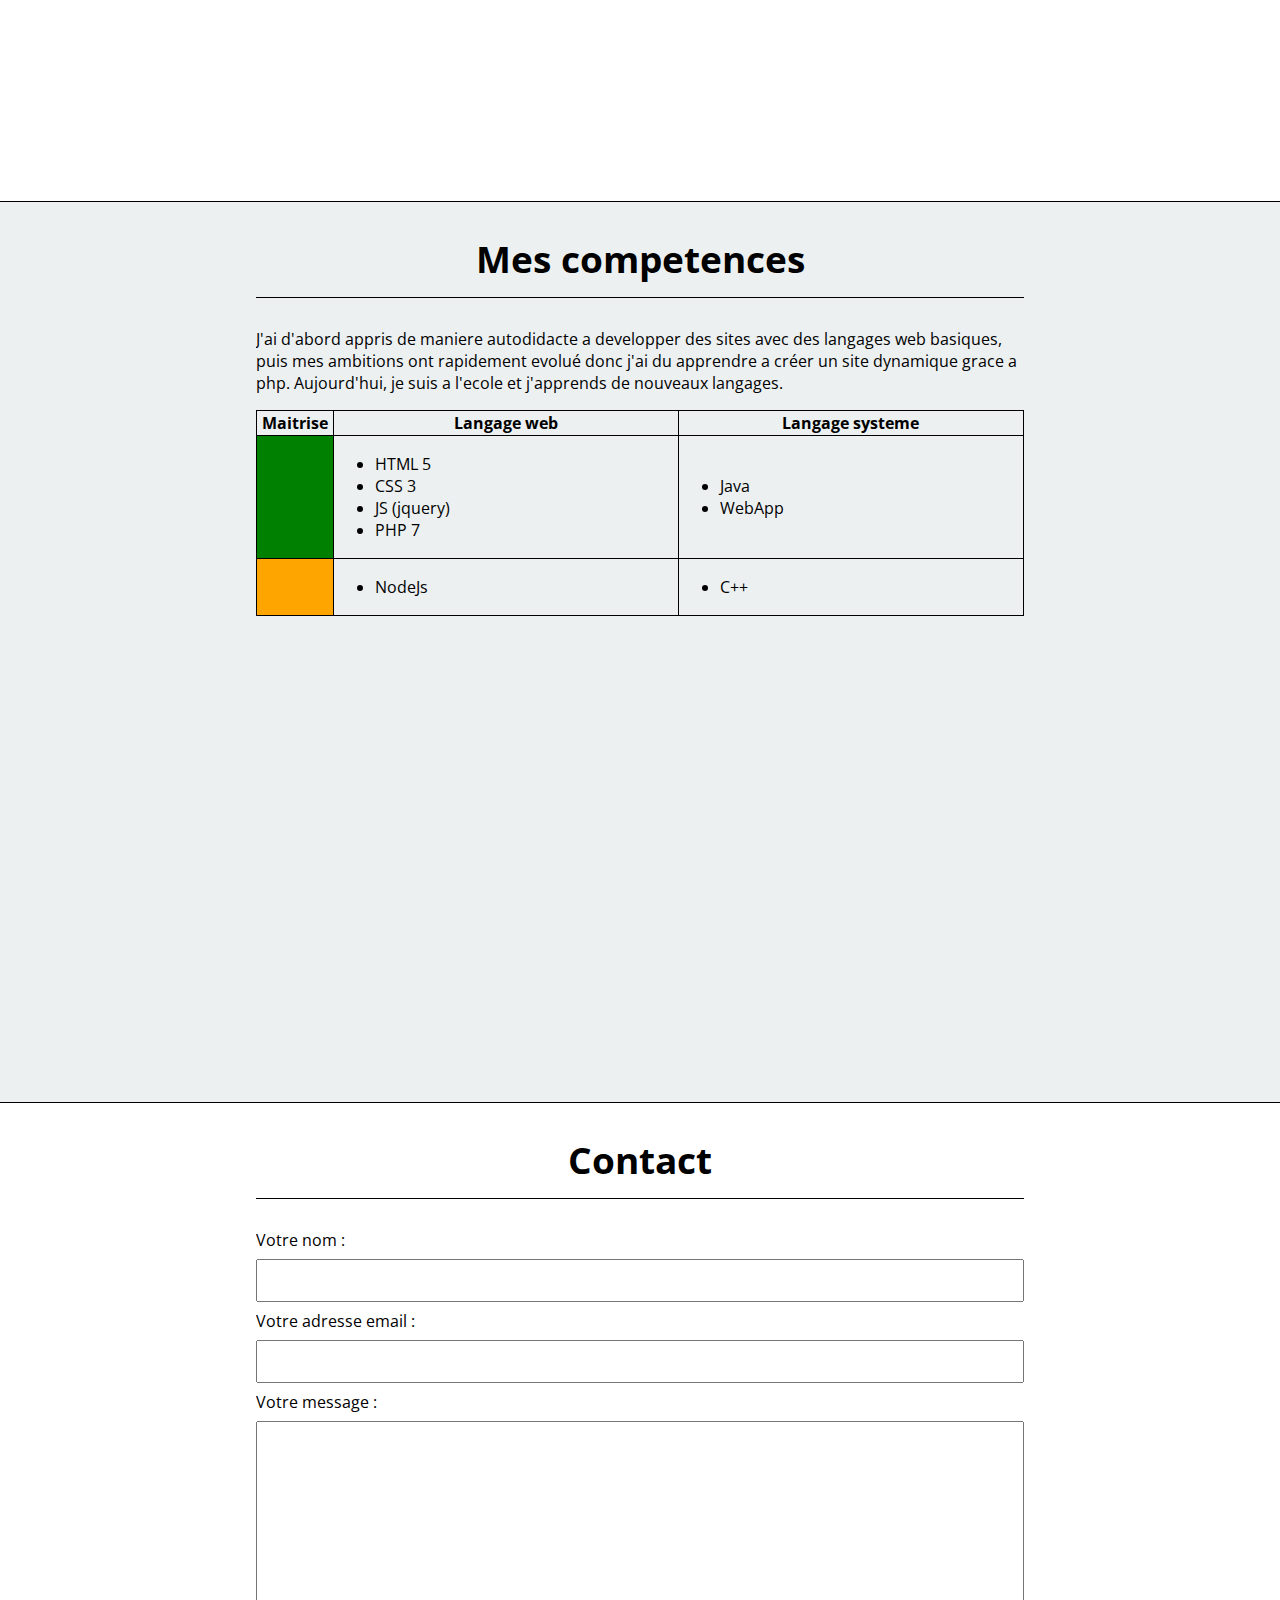
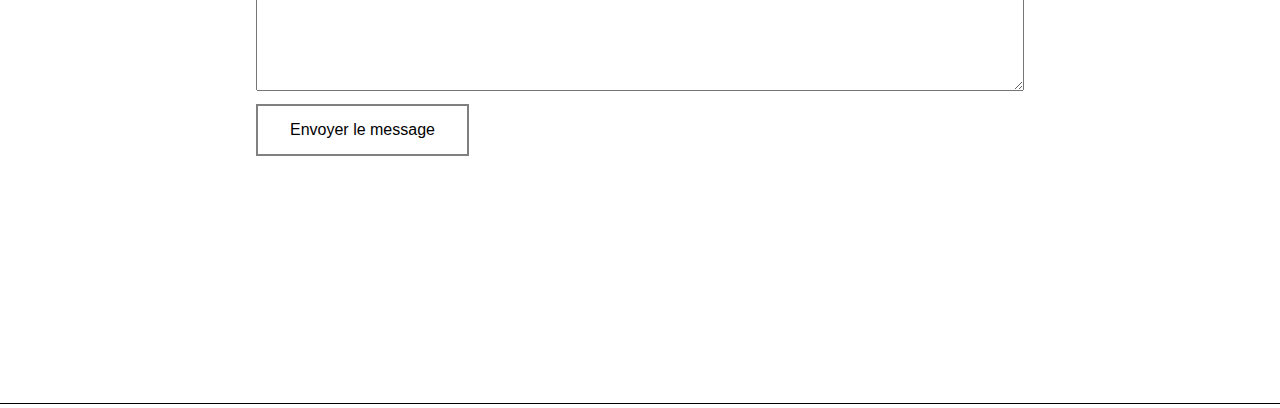
==== commit e6b968a8: "Correction des fautes" ====
--- a/index.html
+++ b/index.html
@@ -40,10 +40,10 @@
 			<img class="profil" src="assets/images/moi.jpg">
 			<span class="info">
 				<p>
-					Je m'appelle <strong>Lucas FAUCHIER</strong> je suis née le 15 janvier 2000, par concequant j'ai <span id="age"></span> ans. Je vie dans le sud de la france a <a href="https://www.google.fr/maps/place/13430+Eygui%C3%A8res/" target="_blank">Eyguieres</a>.</p>
+					Je m'appelle <strong>Lucas FAUCHIER</strong> je suis né le 15 janvier 2000, par consequent j'ai <span id="age"></span> ans. Je vis dans le sud de la france a <a href="https://www.google.fr/maps/place/13430+Eygui%C3%A8res/" target="_blank">Eyguieres</a>.</p>
 					<p>Aujourd'hui, je suis etudiant a l'Université d'Aix-Marseille site d'Aix dans le departement informatique en 1<sup>er</sup> année dans le groupe 2B. </p>
-					<p>Je suis depuis toujours passionée par l'informatique, depuis l'age de 15 ans je m'amuse a developper des petits programmes en Java ou des sites internet en PHP. </p>
-					<p>Aujourd'hui je connais plusieurs language que se soit dans l'univers du web ou du coté de la programmation systemes</p>
+					<p>Je suis depuis toujours passionné par l'informatique, depuis l'age de 15 ans je m'amuse a developper des petits programmes en Java ou des sites internet en PHP. </p>
+					<p>Aujourd'hui je connais plusieurs langages que se soit dans l'univers du web ou du coté de la programmation systeme</p>
 				</span>
 			</div>
 		</section>
@@ -51,8 +51,8 @@
 			<div class="section-content">
 				<h2 class="title_section">Mes competences</h2>
 				<p class="info">
-				J'ai d'abbord appris de maniere auto didact a developper des sites avec des langages web basique, puis mes ambicions on rapidement evolué
-				donc j'ai du apprendre a créer un site dynamique grace a php. Aujourd'hui, je suis a l'ecole et j'apprend de nouveau langage.
+				J'ai d'abord appris de maniere autodidacte a developper des sites avec des langages web basiques, puis mes ambitions ont rapidement evolué
+				donc j'ai du apprendre a créer un site dynamique grace a php. Aujourd'hui, je suis a l'ecole et j'apprends de nouveaux langages.
 				</p>
 					<table>
 						<tr>
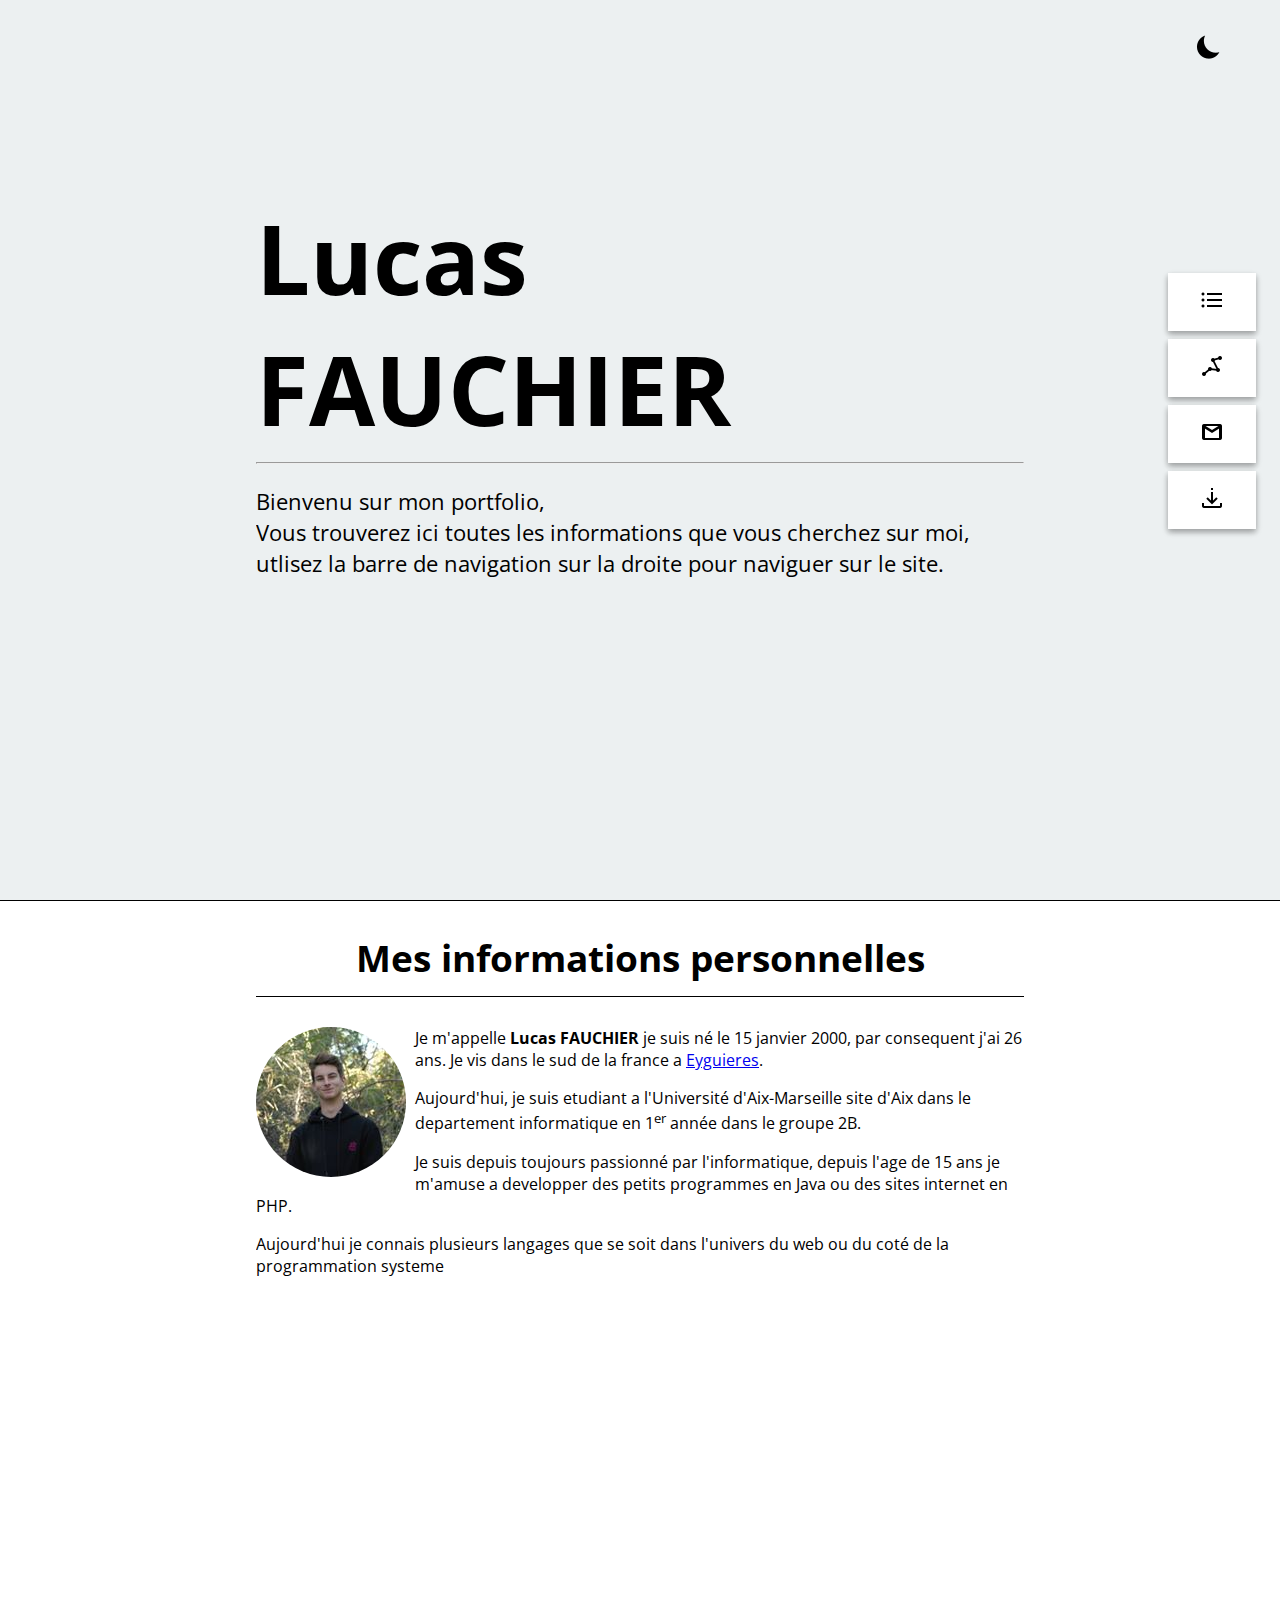
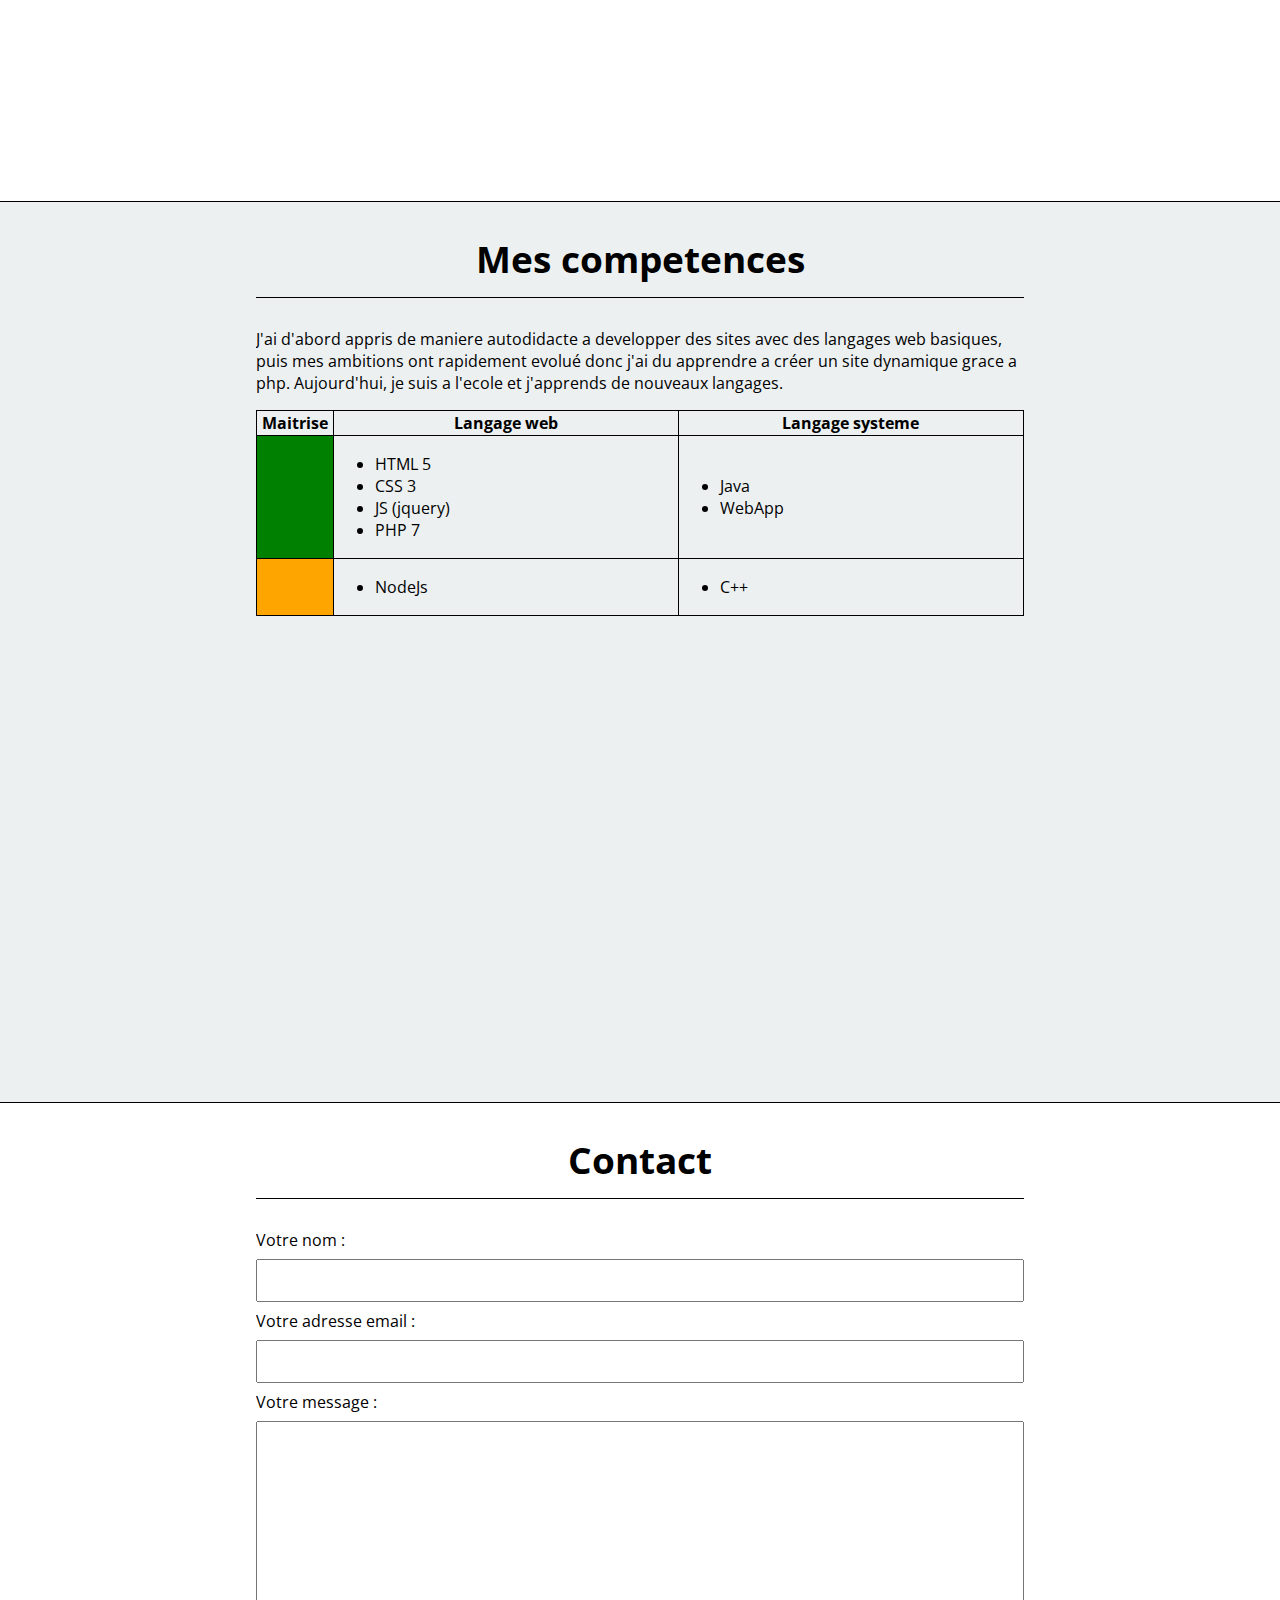
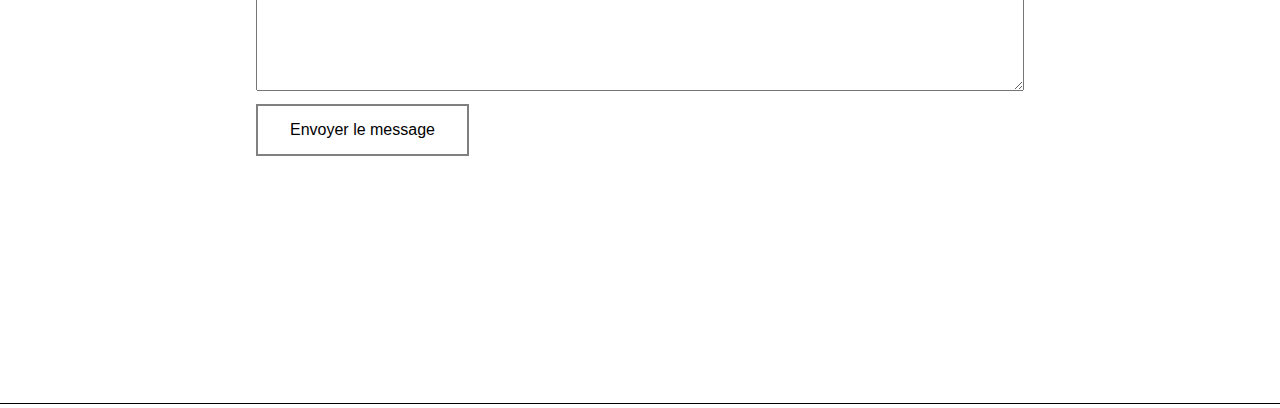
==== commit 7a940325: "add more details for responsive" ====
--- a/index.html
+++ b/index.html
@@ -31,7 +31,11 @@
 		<div class="section-content">
 			<h1 class="home-h1">Lucas FAUCHIER</h1>
 			<hr>
-			<p class="home-info">Bienvenu sur mon portfolio,<br>Vous trouverais ici toutes les informations que vous cherchez sur moi, n'hesitez pas a utiliser le menu sur votre droite.</p>
+			<p class="home-info">Bienvenu sur mon portfolio,<br>Vous trouverez ici toutes les informations que vous cherchez sur moi, 
+				<span class="deskop-nav">utlisez la barre de navigation sur la droite pour naviguer sur le site.</span>
+				<span class="tab-nav">utilisez la barre de navigation en bas de l'ecran pour naviguer sur le site.</span>
+				<span class="mobile-nav">slidez vers le bas pour acceder au differentes partie du site.</span>
+			</p>
 		</div>
 	</section>
 	<section id="info">
--- a/css/main.css
+++ b/css/main.css
@@ -183,4 +183,13 @@
 }
 .table-content-system {
 	width: 45%;
+}
+.mobile-nav {
+	display: none;
+}
+.deskop-nav {
+	display: block;
+}
+.tab-nav {
+	display: none;
 }--- a/css/responsive.mobile.css
+++ b/css/responsive.mobile.css
@@ -45,6 +45,15 @@
 		overflow: auto;
 		width: 88%;
 	}
+	.mobile-nav {
+		display: none;
+	}
+	.deskop-nav {
+		display: none;
+	}
+	.tab-nav {
+		display: block;
+	}
 }
 
 @media screen and (max-width: 470px){
@@ -65,4 +74,13 @@
 	#night {
 		display: none;
 	}
+	.mobile-nav {
+		display: block;
+	}
+	.deskop-nav {
+		display: none;
+	}
+	.tab-nav {
+		display: none;
+	}
 }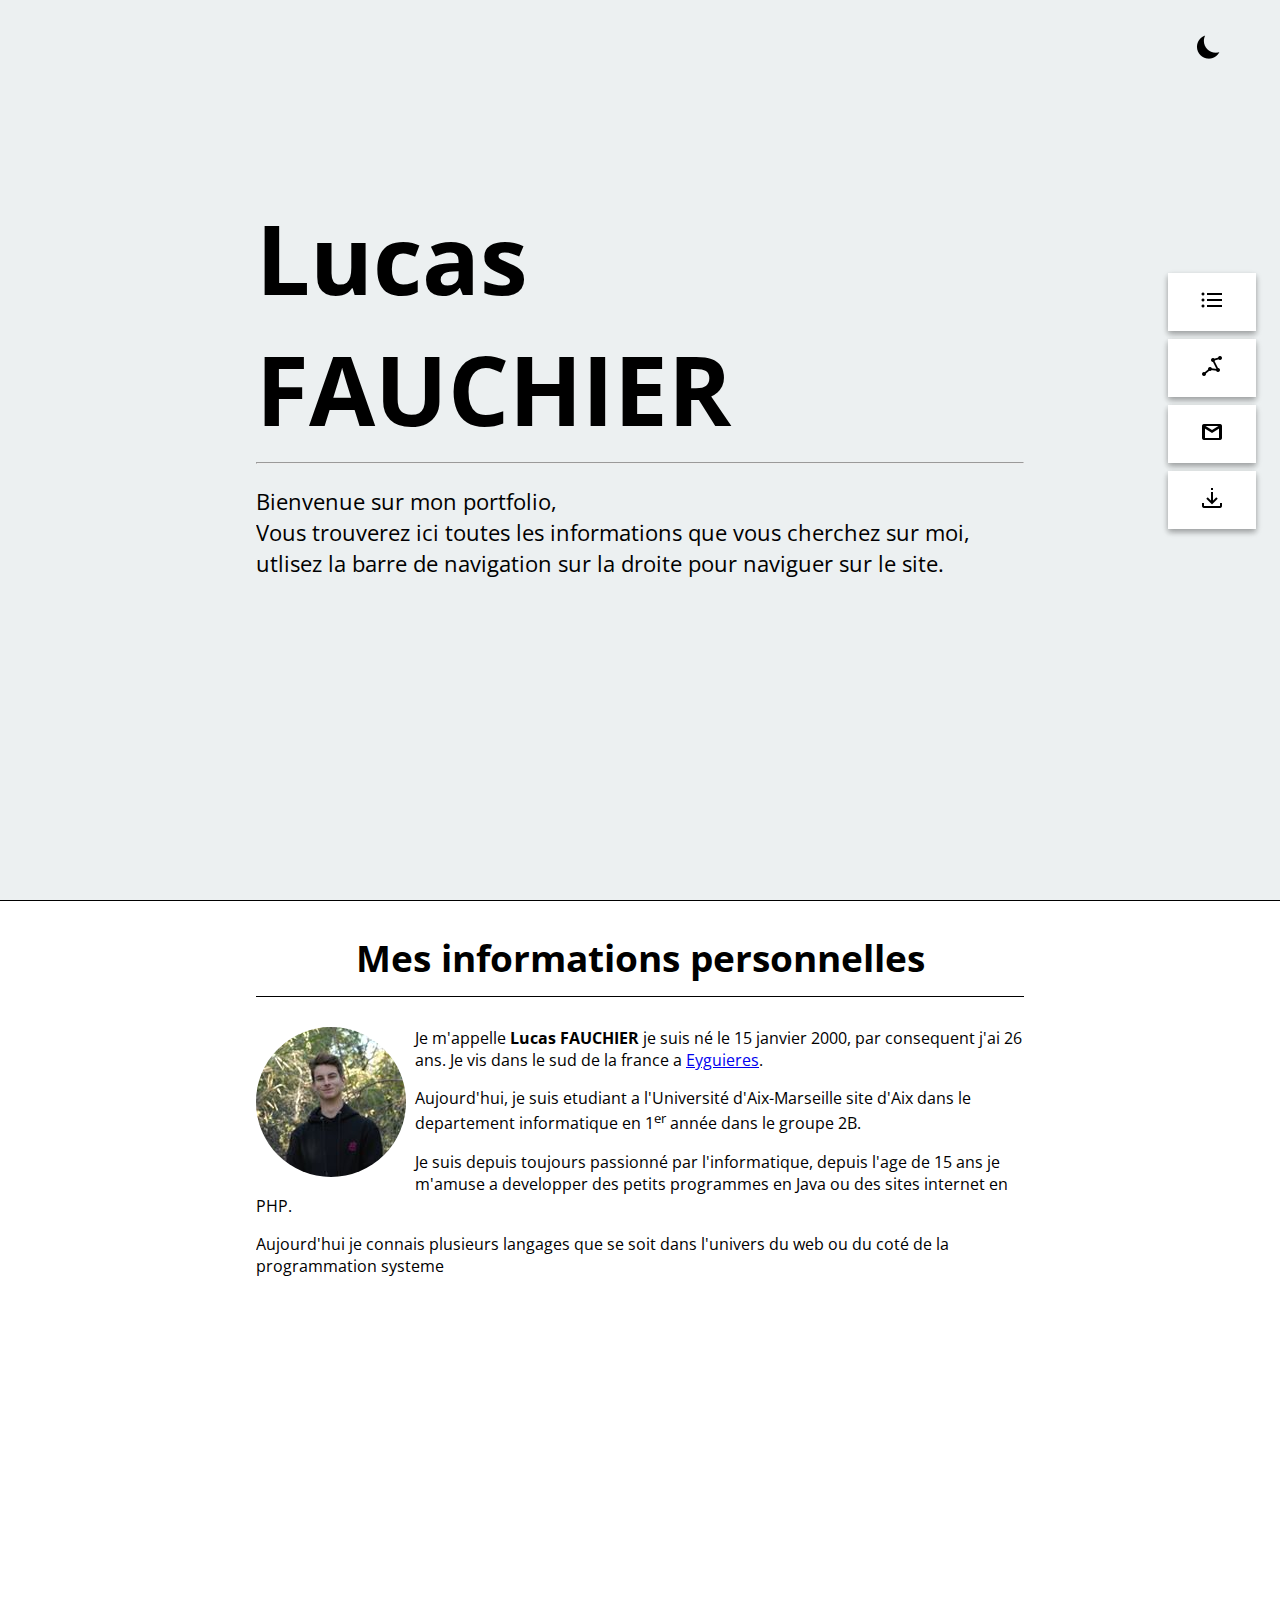
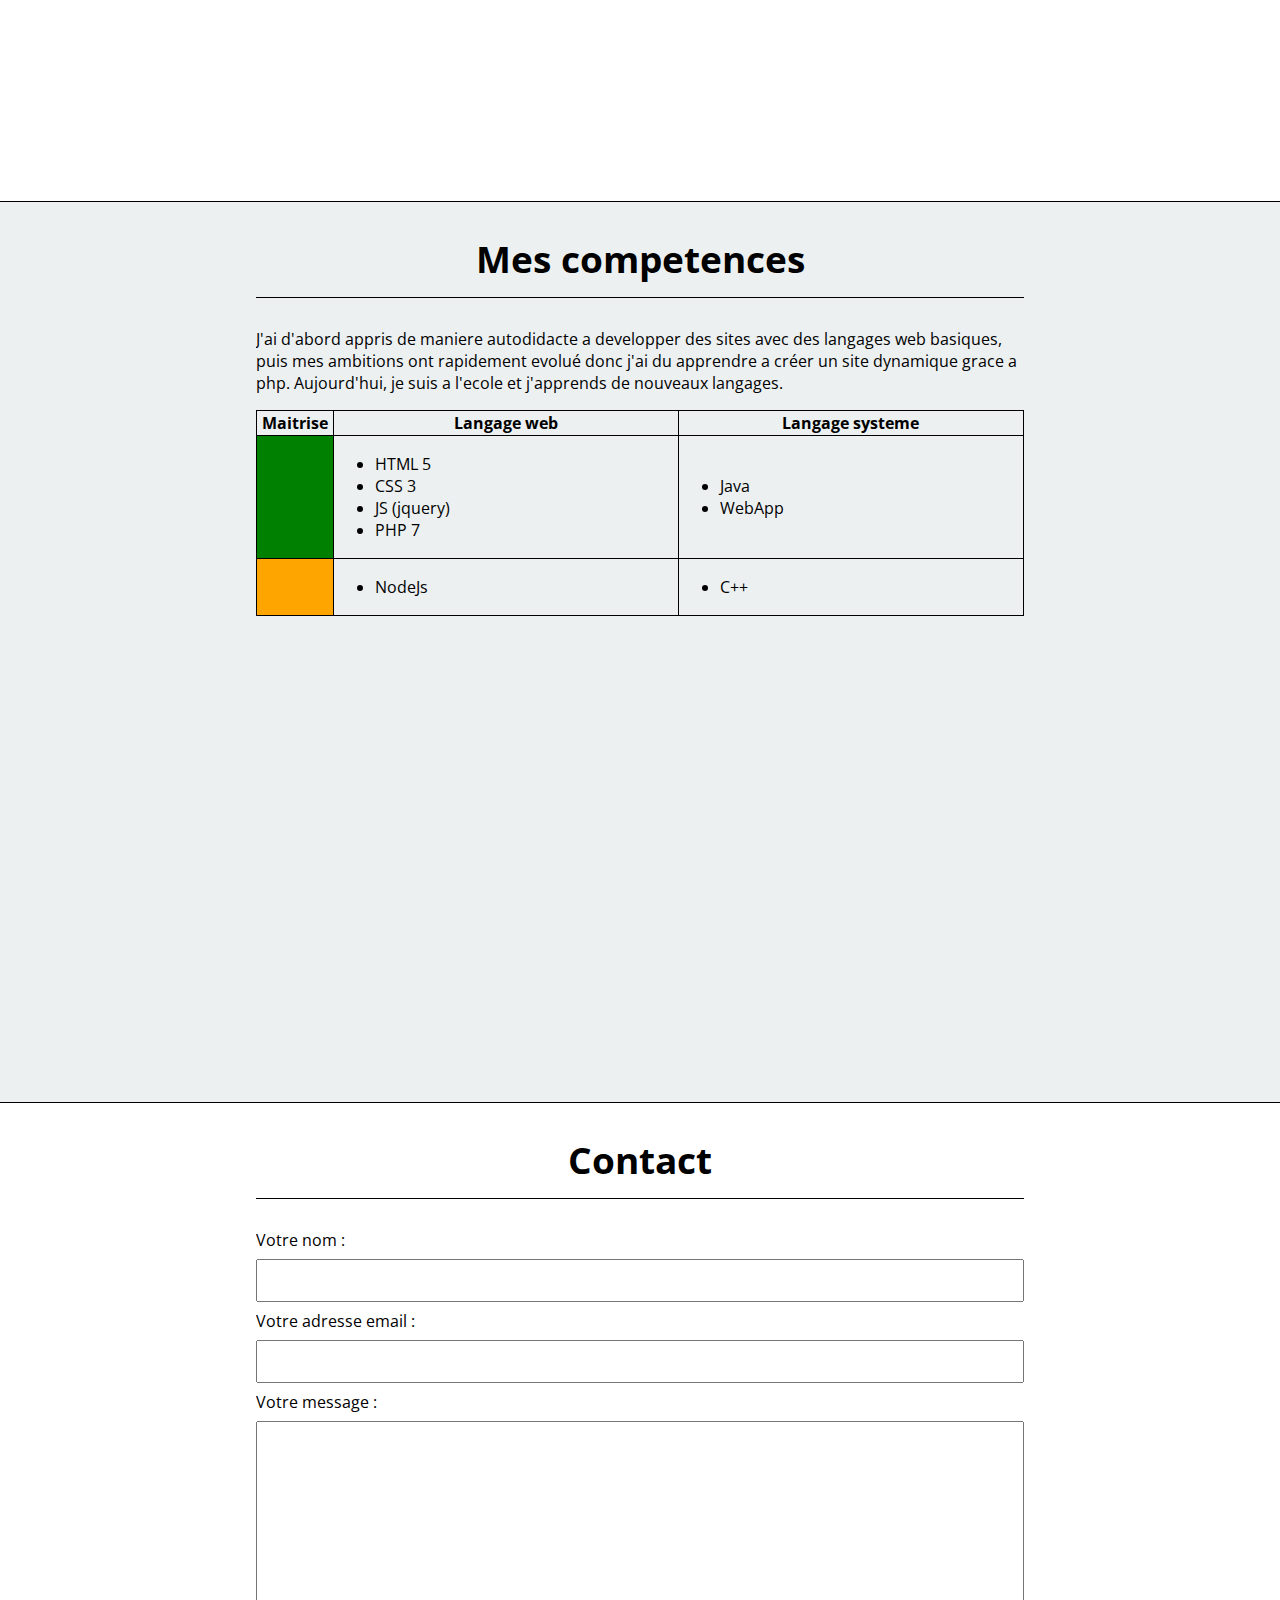
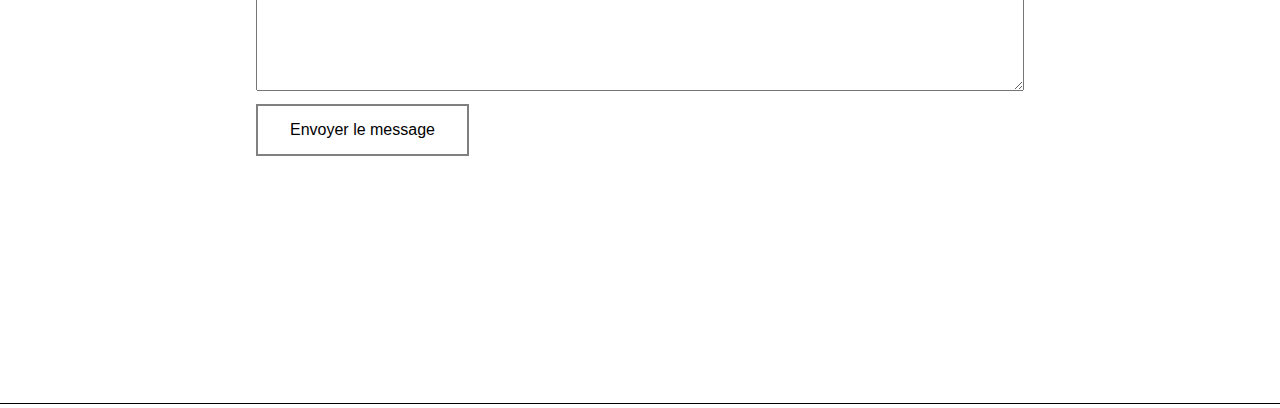
==== commit 7d261bb7: "add fix" ====
--- a/index.html
+++ b/index.html
@@ -31,10 +31,10 @@
 		<div class="section-content">
 			<h1 class="home-h1">Lucas FAUCHIER</h1>
 			<hr>
-			<p class="home-info">Bienvenu sur mon portfolio,<br>Vous trouverez ici toutes les informations que vous cherchez sur moi, 
+			<p class="home-info">Bienvenue sur mon portfolio,<br>Vous trouverez ici toutes les informations que vous cherchez sur moi, 
 				<span class="deskop-nav">utlisez la barre de navigation sur la droite pour naviguer sur le site.</span>
 				<span class="tab-nav">utilisez la barre de navigation en bas de l'ecran pour naviguer sur le site.</span>
-				<span class="mobile-nav">slidez vers le bas pour acceder au differentes partie du site.</span>
+				<span class="mobile-nav">slidez vers le bas pour acceder aux differentes parties du site.</span>
 			</p>
 		</div>
 	</section>
